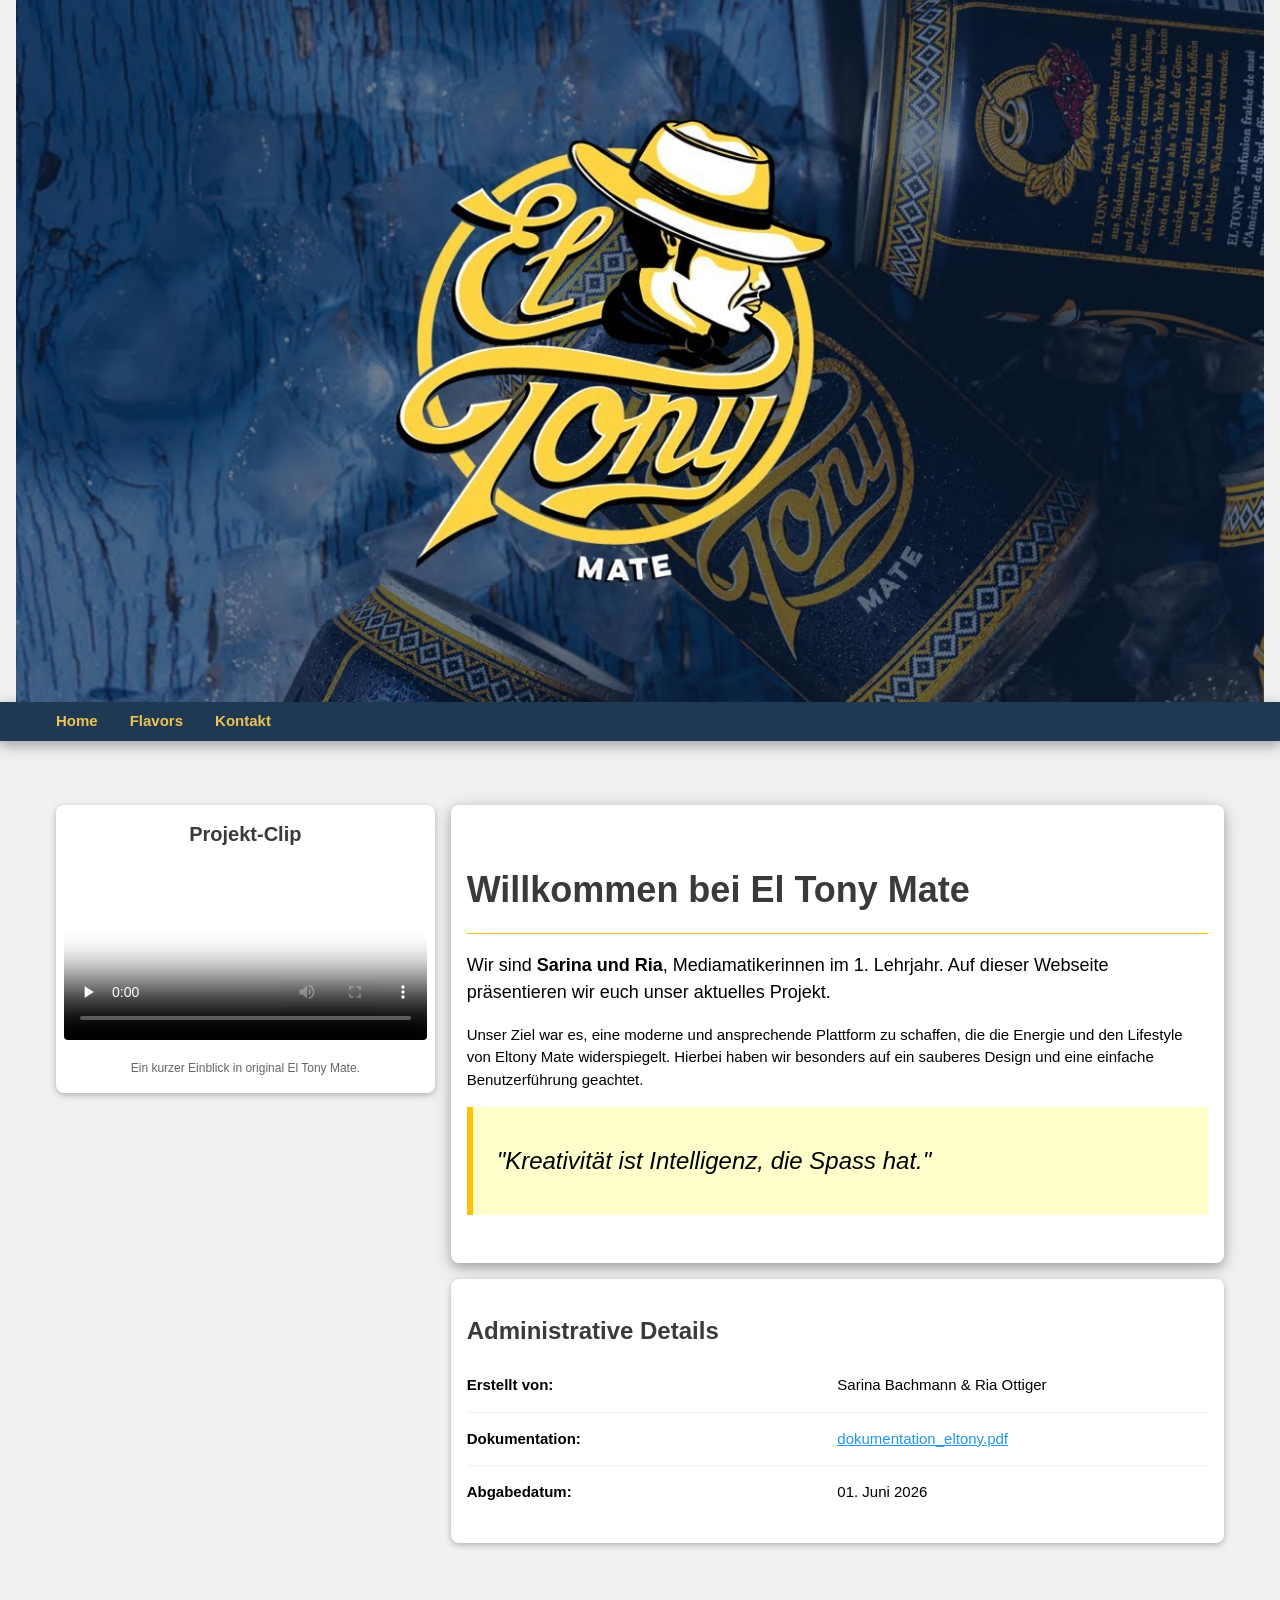
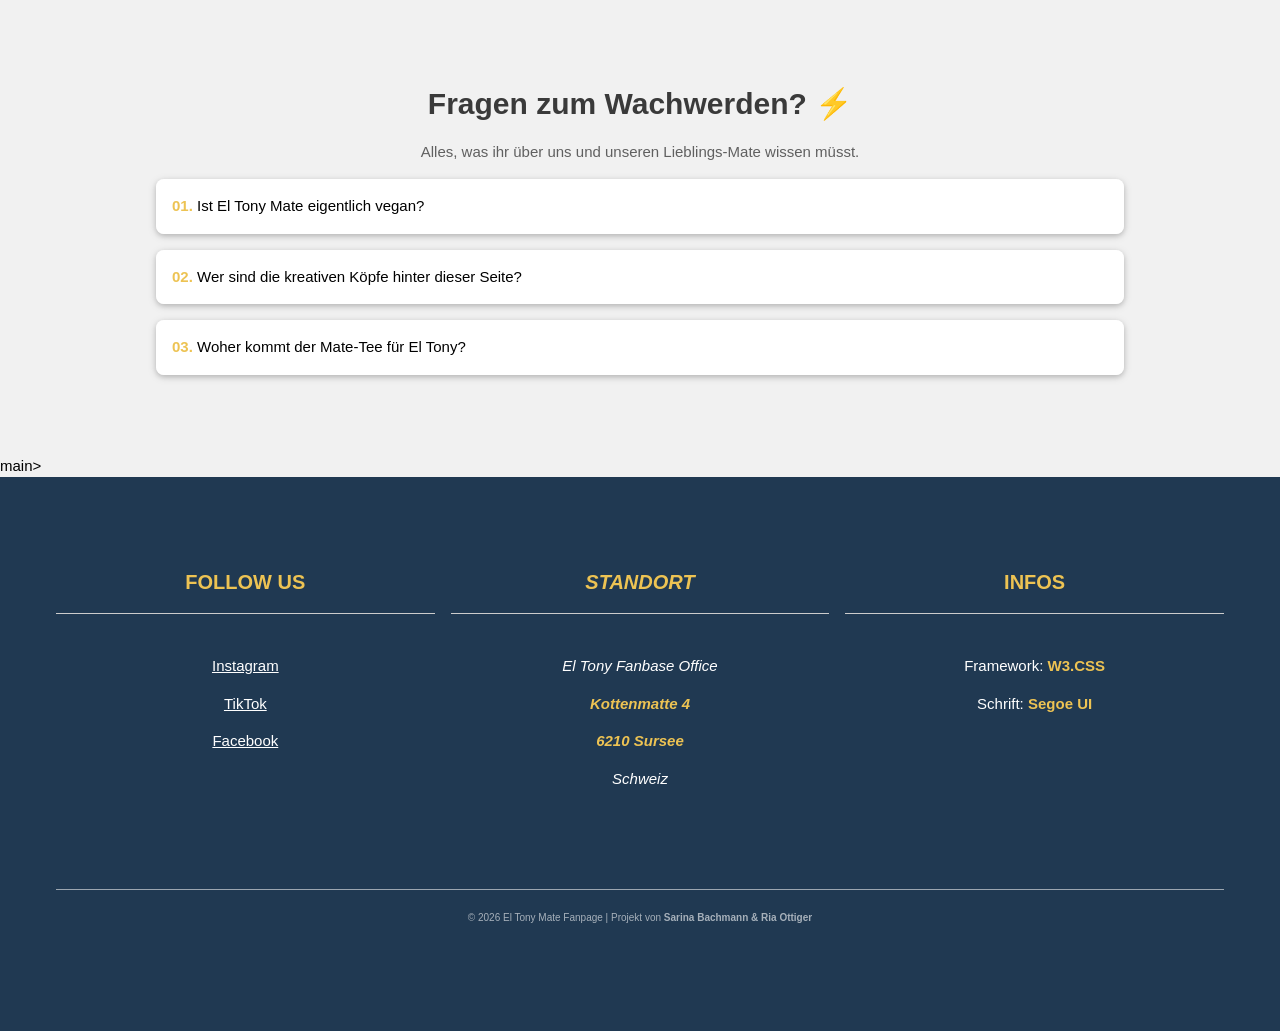
==== index.html @ aee2346a "div-Tags minimiert" ====
<!DOCTYPE html>
<html lang="de">

<head>
    <meta charset="UTF-8">
    <meta name="viewport" content="width=device-width, initial-scale=1.0">
    <!--W3C Framework-->
    <link rel="stylesheet" href="https://www.w3schools.com/w3css/4/w3.css">
    <!--Eigenes CSS-->
    <link rel="stylesheet" href="./css/style.css">
    <title>Home | El Tony Fanpage</title>
    <!--Favicon-->
    <link rel="icon" type="image/png" href="./img/favicon.png">
</head>

<body class="w3-light-grey">
    <header class="w3-container w3-padding-0">
        <img src="img/header_image.jpg" class="w3-image" alt="Header" style="width:100%">
    </header>
    <!--Navigation-->
    <nav class="w3-bar my-nav-color w3-card-4">
        <div class="w3-content" style="max-width:1200px">
            <a href="index.html" class="w3-bar-item w3-button w3-mobile my-nav-text">Home</a>
            <a href="html/flavors.html" class="w3-bar-item w3-button w3-mobile my-nav-text">Flavors</a>
            <a href="html/contact.html" class="w3-bar-item w3-button w3-mobile my-nav-text">Kontakt</a>
        </div>
    </nav>

    <main class="w3-content w3-padding-64" style="max-width:1200px">
        <!--Video-->
        <div class="w3-row-padding">

            <div class="w3-col l4 m12 w3-margin-bottom">
                <div class="w3-card w3-white w3-round-large w3-padding-small">
                    <h4 class="w3-center w3-text-dark-grey"><b>Projekt-Clip</b></h4>

                    <video width="100%" controls class="w3-round" preload="none" poster="img/video_vorschaubild.jpg">
                        <source src="./vid/el_tony.mp4" type="video/mp4">
                    </video>

                    <p class="w3-small w3-center w3-opacity">Ein kurzer Einblick in original El Tony Mate.</p>
                </div>
            </div>

            <!--Infobox Wollkommen-->
            <div class="w3-col l8 m12">

                <div class="w3-container w3-white w3-card-4 w3-round-large w3-margin-bottom w3-padding-32">
                    <h1 class="w3-text-dark-grey w3-border-bottom w3-border-amber w3-padding-16">
                        <b>Willkommen bei El Tony Mate</b>
                    </h1>

                    <p class="w3-large">
                        Wir sind <b>Sarina und Ria</b>, Mediamatikerinnen im 1. Lehrjahr.
                        Auf dieser Webseite präsentieren wir euch unser aktuelles Projekt.
                    </p>

                    <p>
                        Unser Ziel war es, eine moderne und ansprechende Plattform zu schaffen, die die Energie
                        und den Lifestyle von Eltony Mate widerspiegelt. Hierbei haben wir besonders auf
                        ein sauberes Design und eine einfache Benutzerführung geachtet.
                    </p>

                    <div class="w3-panel w3-leftbar w3-border-amber w3-pale-yellow w3-padding-large w3-margin-top">
                        <p class="w3-xlarge"><i>"Kreativität ist Intelligenz, die Spass hat."</i></p>
                    </div>
                </div>
                <!--Infobox Adinistratives-->
                <div class="w3-container w3-white w3-card w3-round-large w3-padding-24">
                    <h3 class="w3-text-dark-grey"><b>Administrative Details</b></h3>

                    <div class="w3-row w3-border-bottom w3-border-light-grey">
                        <div class="w3-col s6">
                            <p><b>Erstellt von:</b></p>
                        </div>
                        <div class="w3-col s6">
                            <p>Sarina Bachmann & Ria Ottiger</p>
                        </div>
                    </div>

                    <div class="w3-row w3-border-bottom w3-border-light-grey">
                        <div class="w3-col s6">
                            <p><b>Dokumentation:</b></p>
                        </div>
                        <div class="w3-col s6">
                            <p class="w3-text-blue" style="text-decoration: underline;">dokumentation_eltony.pdf</p>
                        </div>
                    </div>

                    <div class="w3-row">
                        <div class="w3-col s6">
                            <p><b>Abgabedatum:</b></p>
                        </div>
                        <div class="w3-col s6">
                            <p>01. Juni 2026</p>
                        </div>
                    </div>
                </div>
            </div>

        </div>
        </div>
    </main>
    <!--FAQ-Bereich (Accordion)-->
    <section class="w3-container w3-content w3-padding-64" style="max-width:1000px">

        <h2 class="w3-center w3-text-dark-grey"><b>Fragen zum Wachwerden? ⚡</b></h2>
        <p class="w3-center w3-opacity w3-margin-bottom">Alles, was ihr über uns und unseren Lieblings-Mate wissen
            müsst.</p>

        <div class="w3-card w3-round-large w3-margin-bottom">
            <button onclick="toggleAccordion('faq1')"
                class="w3-button w3-block w3-left-align w3-white w3-hover-light-grey w3-padding-16 w3-round-large">
                <b class="my-nav-text">01.</b> Ist El Tony Mate eigentlich vegan?
            </button>
            <div id="faq1" class="w3-hide w3-container w3-padding-24 w3-light-grey w3-animate-opacity">
                <p>Aber hallo! El Tony Mate ist zu 100% vegan. Keine tierischen Inhaltsstoffe, nur pure Energie aus
                    frisch aufgebrühtem Mate-Tee, Bio-Rohrzucker und einem Spritzer Zitrone.</p>
            </div>
        </div>

        <div class="w3-card w3-round-large w3-margin-bottom">
            <button onclick="toggleAccordion('faq2')"
                class="w3-button w3-block w3-left-align w3-white w3-hover-light-grey w3-padding-16 w3-round-large">
                <b class="my-nav-text">02.</b> Wer sind die kreativen Köpfe hinter dieser Seite?
            </button>
            <div id="faq2" class="w3-hide w3-container w3-padding-24 w3-light-grey w3-animate-opacity">
                <p>Das sind wir: <b>Sarina Bachmann und Ria Ottiger!</b> Wir befinden uns im 1. Lehrjahr als
                    Mediamatikerinnen. Diese Seite ist unser Herzensprojekt.</p>
            </div>
        </div>

        <div class="w3-card w3-round-large w3-margin-bottom">
            <button onclick="toggleAccordion('faq3')"
                class="w3-button w3-block w3-left-align w3-white w3-hover-light-grey w3-padding-16 w3-round-large">
                <b class="my-nav-text">03.</b> Woher kommt der Mate-Tee für El Tony?
            </button>
            <div id="faq3" class="w3-hide w3-container w3-padding-24 w3-light-grey w3-animate-opacity">
                <p>Die Mate-Blätter stammen aus nachhaltigem Anbau in Südamerika (Paraguay). Dort wird der Mate nach
                    traditioneller Art geerntet und in der Schweiz kalt aufgebrüht.</p>
            </div>
        </div>

    </section>

    <script>
        // Diese Funktion steuert das Auf- und Zuklappen der FAQ-Elemente
        function toggleAccordion(id) {
            // 1. Das Element anhand der übergebenen ID finden
            var x = document.getElementById(id);

            // 2. Prüfen, ob das Element die Klasse 'w3-show' bereits hat (ob es offen ist)
            if (x.className.indexOf("w3-show") == -1) {
                // 3. Wenn NICHT offen: Klasse hinzufügen, um es anzuzeigen
                x.className += " w3-show";
                // Visuelles Feedback: Den Button-Hintergrund auf Grau ändern
                x.previousElementSibling.className =
                    x.previousElementSibling.className.replace("w3-white", "w3-light-grey");
            } else {
                // 4. Wenn bereits offen: Klasse entfernen, um es zu verstecken
                x.className = x.className.replace(" w3-show", "");
                // Visuelles Feedback: Den Button-Hintergrund zurück auf Weiss setzen
                x.previousElementSibling.className =
                    x.previousElementSibling.className.replace("w3-light-grey", "w3-white");
            }
        }
    </script>


</body>
main>

<footer class="w3-container w3-padding-64 w3-center my-nav-color">
    <div class="w3-content" style="max-width:1200px">
        <div class="w3-row-padding">
            <section class="w3-third w3-container w3-margin-bottom">
                <h4 class="w3-padding-16 my-nav-text w3-border-bottom">FOLLOW US</h4>
                <nav class="w3-padding-16">
                    <p><a href="https://instagram.com/eltonymate" target="_blank" class="w3-text-white">Instagram</a>
                    </p>
                    <p><a href="https://tiktok.com/@eltonymate" target="_blank" class="w3-text-white">TikTok</a></p>
                    <p><a href="https://facebook.com/eltonymate" target="_blank" class="w3-text-white">Facebook</a></p>
                </nav>
            </section>

            <address class="w3-third w3-container w3-margin-bottom">
                <h4 class="w3-padding-16 my-nav-text w3-border-bottom">STANDORT</h4>
                <div class="w3-padding-16">
                    <p class="w3-text-white">El Tony Fanbase Office</p>
                    <p><b class="my-nav-text">Kottenmatte 4</b></p>
                    <p><b class="my-nav-text">6210 Sursee</b></p>
                    <p class="w3-text-white">Schweiz</p>
                </div>
            </address>

            <section class="w3-third w3-container">
                <h4 class="w3-padding-16 my-nav-text w3-border-bottom">INFOS</h4>
                <div class="w3-padding-16">
                    <p class="w3-text-white">Framework: <span class="my-nav-text">W3.CSS</span></p>
                    <p class="w3-text-white">Schrift: <span class="my-nav-text">Segoe UI</span></p>
                </div>
            </section>
        </div>

        <div class="w3-container w3-padding-32">
            <hr class="w3-opacity">
            <p class="w3-tiny w3-opacity w3-text-white">
                &copy; 2026 El Tony Mate Fanpage | Projekt von <b>Sarina Bachmann & Ria Ottiger</b>
            </p>
        </div>
    </div>
</footer>

</html>
---- css/style.css ----
/* Markenfarben */
.my-nav-color {
    background-color: #203952 !important;
}

.my-nav-text {
    color: #EDC353 !important;
    font-weight: bold;
}

/* Verhindert den Standard-Hover-Effekt */
.w3-bar-item.w3-button:hover {
    background-color: #2a4a6a !important; /* für den Hover Effekt */
    color: #EDC353 !important;
}

/* Standartschrift */
body {
    font-family: "Segoe UI", Arial, sans-serif;
}
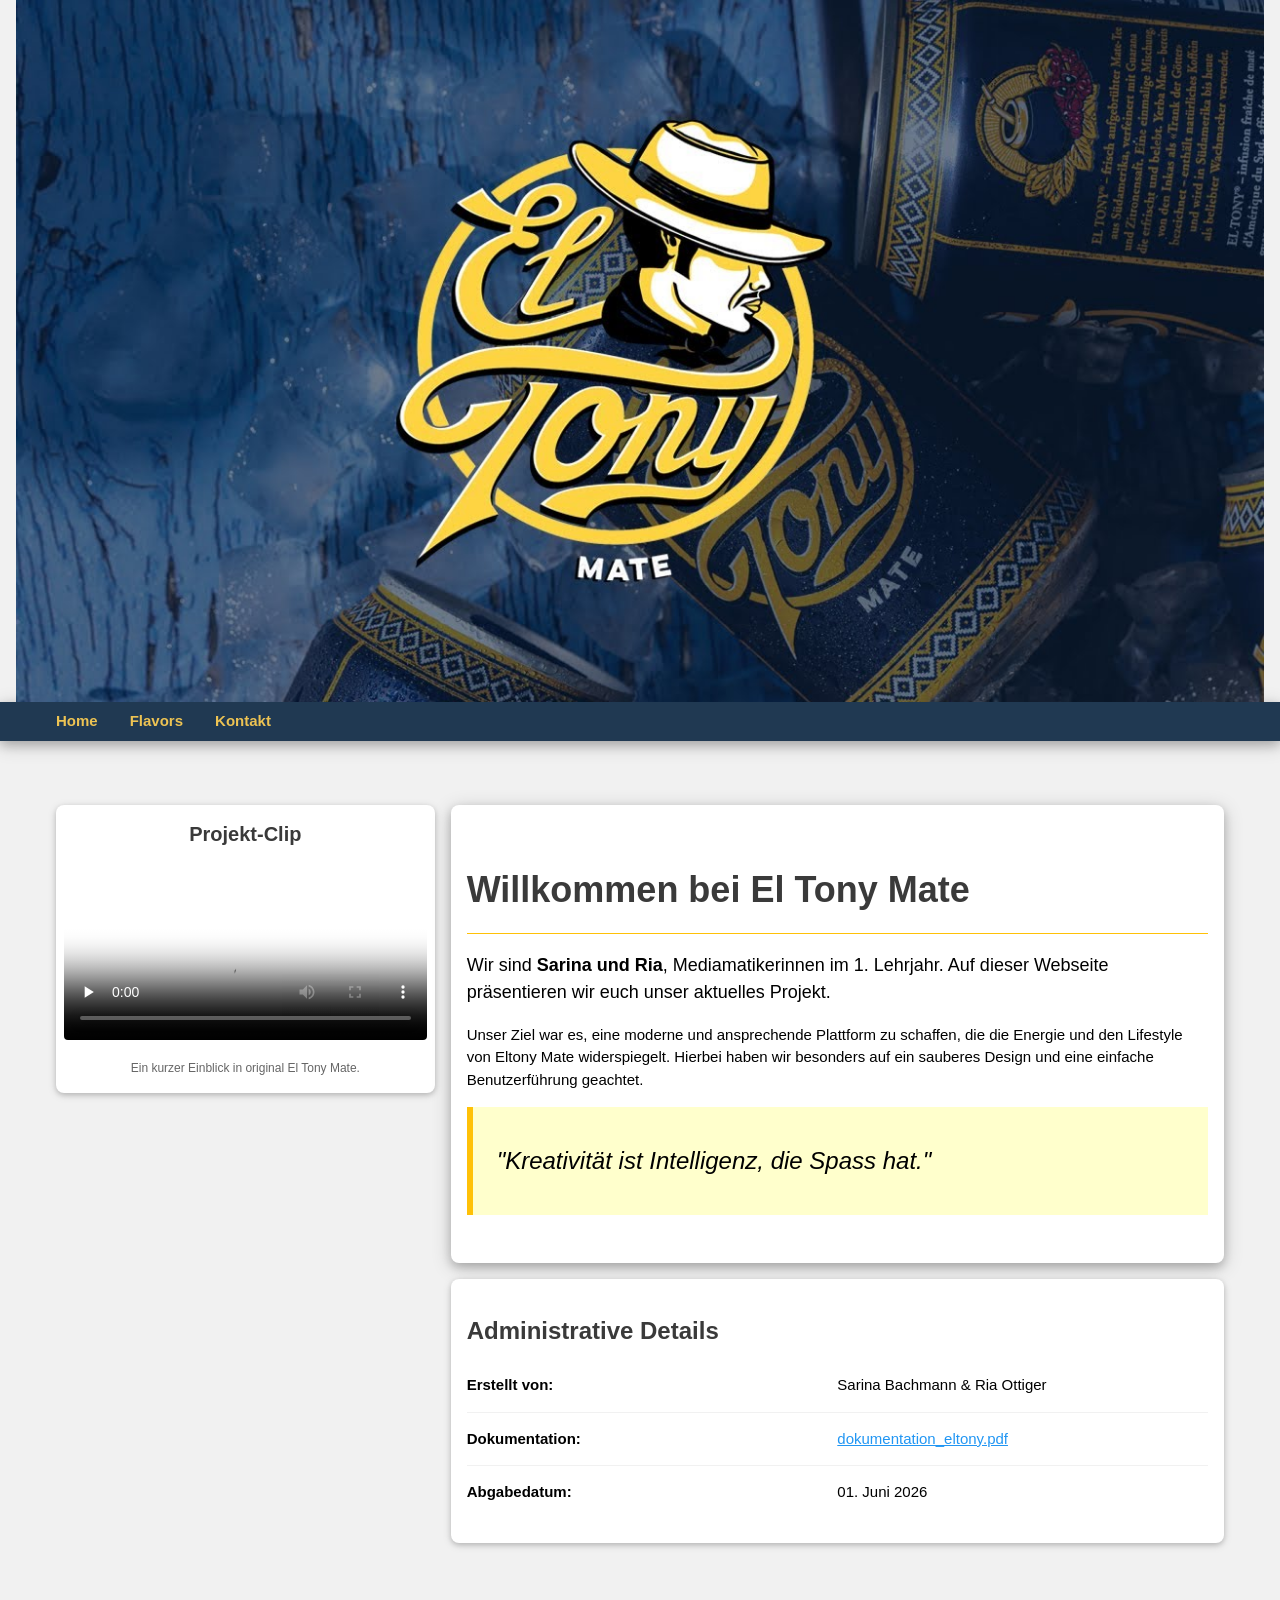
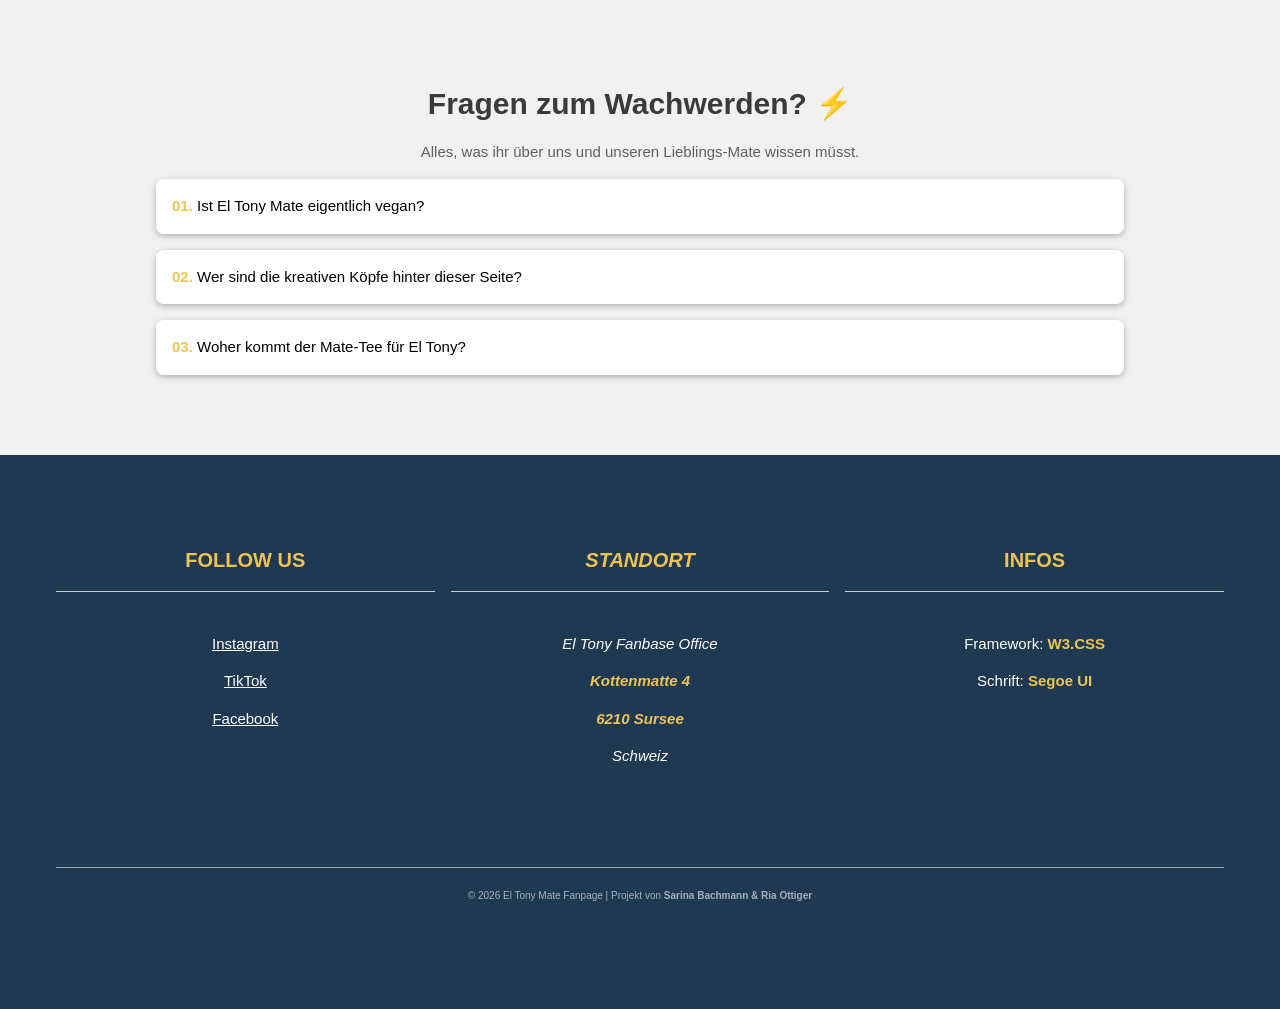
==== commit 284b3a36: "main raus genommen" ====
--- a/index.html
+++ b/index.html
@@ -165,11 +165,7 @@
             }
         }
     </script>
-
-
 </body>
-main>
-
 <footer class="w3-container w3-padding-64 w3-center my-nav-color">
     <div class="w3-content" style="max-width:1200px">
         <div class="w3-row-padding">
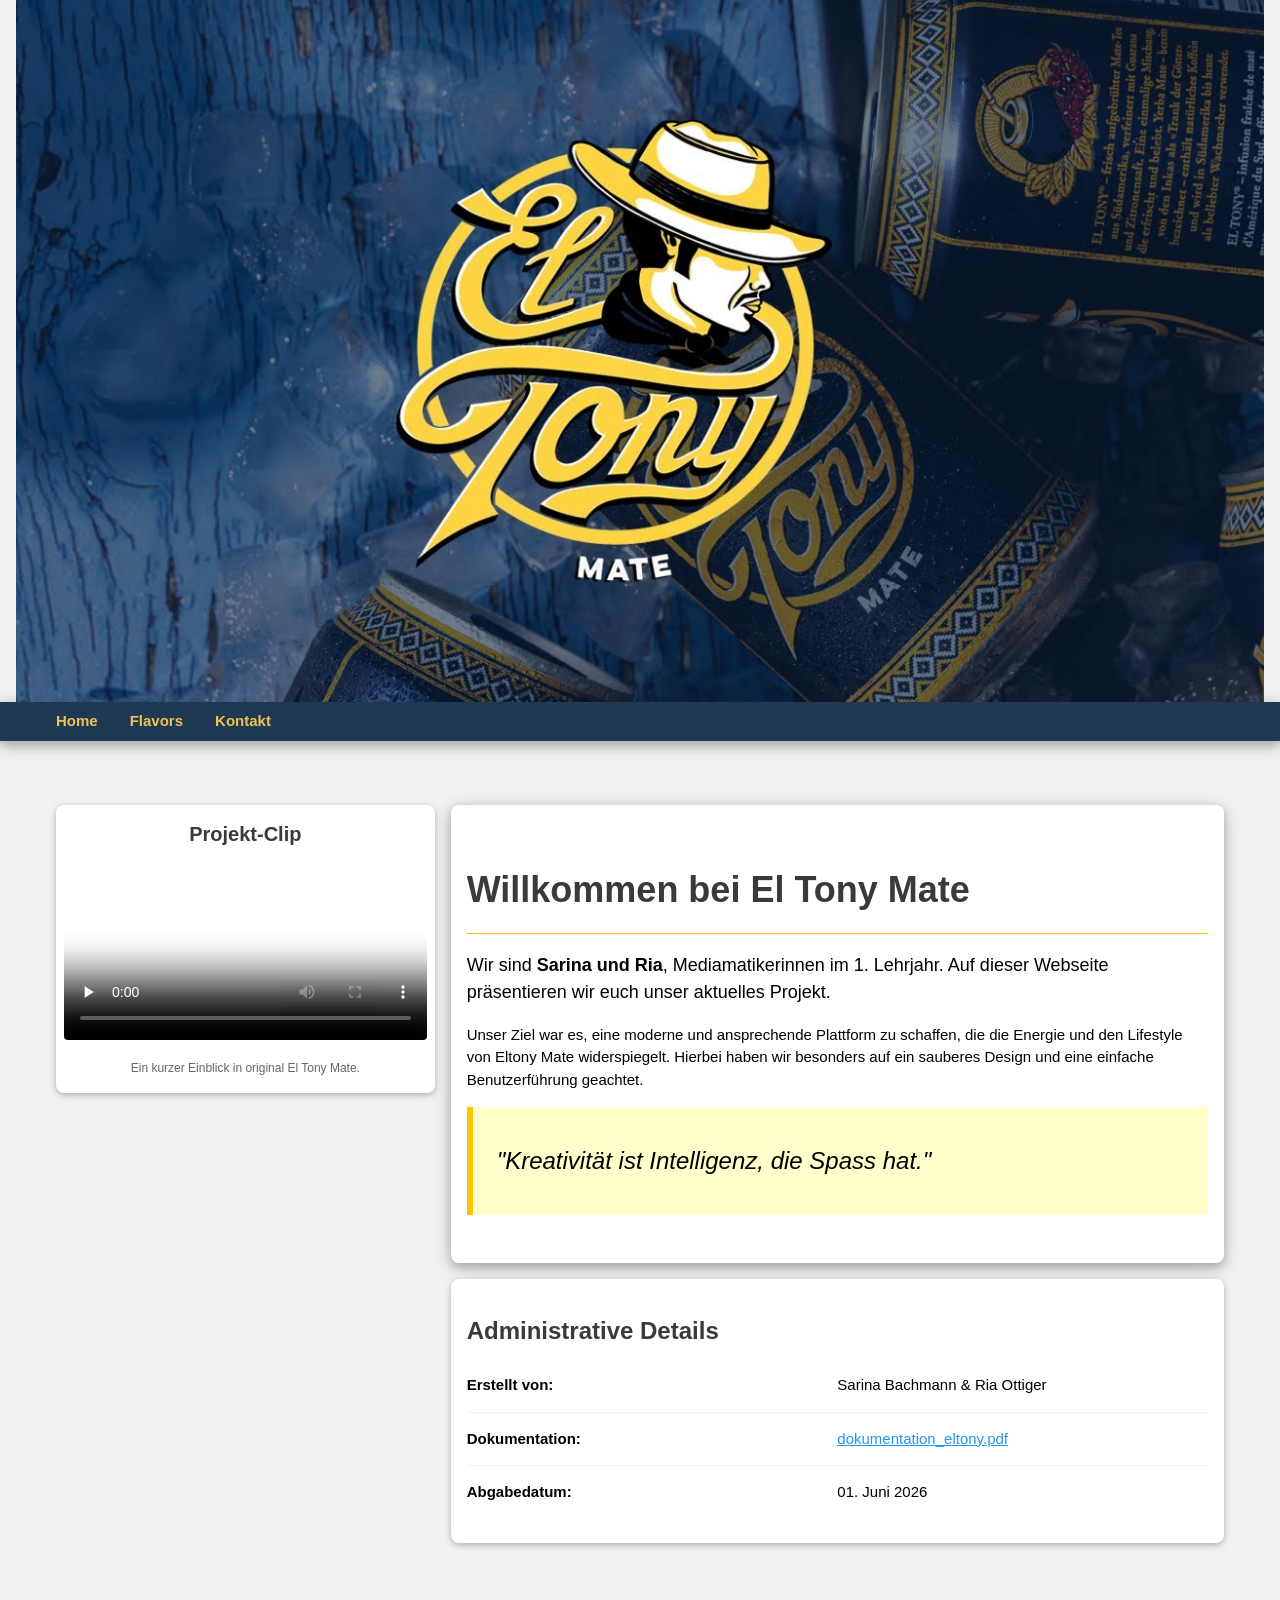
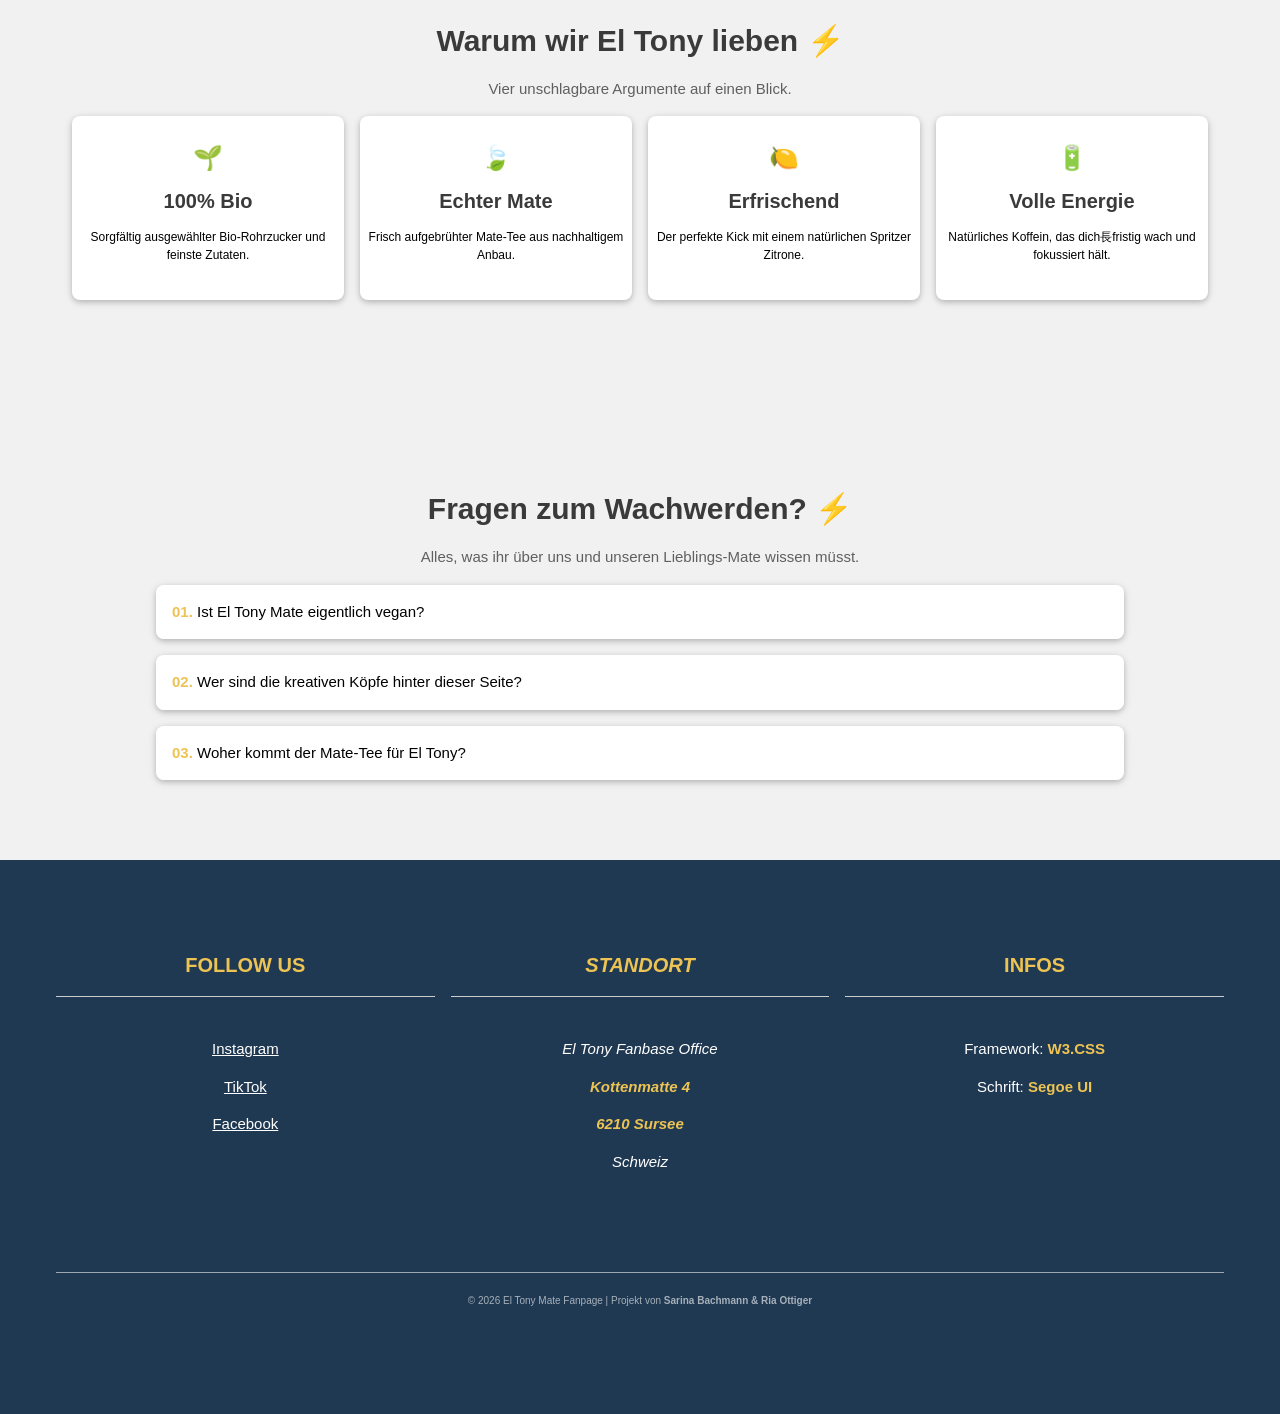
==== commit 30221f94: "layout hinzugefügt" ====
--- a/index.html
+++ b/index.html
@@ -4,12 +4,9 @@
 <head>
     <meta charset="UTF-8">
     <meta name="viewport" content="width=device-width, initial-scale=1.0">
-    <!--W3C Framework-->
     <link rel="stylesheet" href="https://www.w3schools.com/w3css/4/w3.css">
-    <!--Eigenes CSS-->
     <link rel="stylesheet" href="./css/style.css">
     <title>Home | El Tony Fanpage</title>
-    <!--Favicon-->
     <link rel="icon" type="image/png" href="./img/favicon.png">
 </head>
 
@@ -17,7 +14,7 @@
     <header class="w3-container w3-padding-0">
         <img src="img/header_image.jpg" class="w3-image" alt="Header" style="width:100%">
     </header>
-    <!--Navigation-->
+    
     <nav class="w3-bar my-nav-color w3-card-4">
         <div class="w3-content" style="max-width:1200px">
             <a href="index.html" class="w3-bar-item w3-button w3-mobile my-nav-text">Home</a>
@@ -27,7 +24,6 @@
     </nav>
 
     <main class="w3-content w3-padding-64" style="max-width:1200px">
-        <!--Video-->
         <div class="w3-row-padding">
 
             <div class="w3-col l4 m12 w3-margin-bottom">
@@ -42,7 +38,6 @@
                 </div>
             </div>
 
-            <!--Infobox Wollkommen-->
             <div class="w3-col l8 m12">
 
                 <div class="w3-container w3-white w3-card-4 w3-round-large w3-margin-bottom w3-padding-32">
@@ -65,7 +60,7 @@
                         <p class="w3-xlarge"><i>"Kreativität ist Intelligenz, die Spass hat."</i></p>
                     </div>
                 </div>
-                <!--Infobox Adinistratives-->
+                
                 <div class="w3-container w3-white w3-card w3-round-large w3-padding-24">
                     <h3 class="w3-text-dark-grey"><b>Administrative Details</b></h3>
 
@@ -97,16 +92,55 @@
                     </div>
                 </div>
             </div>
-
-        </div>
-        </div>
+        </div>
+
+        <hr class="w3-opacity w3-margin-top w3-margin-bottom">
+
+        <section class="w3-container w3-padding-32">
+            <h2 class="w3-center w3-text-dark-grey"><b>Warum wir El Tony lieben ⚡</b></h2>
+            <p class="w3-center w3-opacity w3-margin-bottom">Vier unschlagbare Argumente auf einen Blick.</p>
+            
+            <div class="w3-row-padding w3-margin-top">
+                <div class="w3-col l3 m6 s12 w3-margin-bottom">
+                    <div class="w3-card w3-white w3-round-large w3-padding-24 w3-center">
+                        <span class="w3-xlarge">🌱</span>
+                        <h4 class="w3-text-dark-grey"><b>100% Bio</b></h4>
+                        <p class="w3-small">Sorgfältig ausgewählter Bio-Rohrzucker und feinste Zutaten.</p>
+                    </div>
+                </div>
+
+                <div class="w3-col l3 m6 s12 w3-margin-bottom">
+                    <div class="w3-card w3-white w3-round-large w3-padding-24 w3-center">
+                        <span class="w3-xlarge">🍃</span>
+                        <h4 class="w3-text-dark-grey"><b>Echter Mate</b></h4>
+                        <p class="w3-small">Frisch aufgebrühter Mate-Tee aus nachhaltigem Anbau.</p>
+                    </div>
+                </div>
+
+                <div class="w3-col l3 m6 s12 w3-margin-bottom">
+                    <div class="w3-card w3-white w3-round-large w3-padding-24 w3-center">
+                        <span class="w3-xlarge">🍋</span>
+                        <h4 class="w3-text-dark-grey"><b>Erfrischend</b></h4>
+                        <p class="w3-small">Der perfekte Kick mit einem natürlichen Spritzer Zitrone.</p>
+                    </div>
+                </div>
+
+                <div class="w3-col l3 m6 s12 w3-margin-bottom">
+                    <div class="w3-card w3-white w3-round-large w3-padding-24 w3-center">
+                        <span class="w3-xlarge">🔋</span>
+                        <h4 class="w3-text-dark-grey"><b>Volle Energie</b></h4>
+                        <p class="w3-small">Natürliches Koffein, das dich長fristig wach und fokussiert hält.</p>
+                    </div>
+                </div>
+            </div>
+        </section>
+
     </main>
-    <!--FAQ-Bereich (Accordion)-->
+
     <section class="w3-container w3-content w3-padding-64" style="max-width:1000px">
 
         <h2 class="w3-center w3-text-dark-grey"><b>Fragen zum Wachwerden? ⚡</b></h2>
-        <p class="w3-center w3-opacity w3-margin-bottom">Alles, was ihr über uns und unseren Lieblings-Mate wissen
-            müsst.</p>
+        <p class="w3-center w3-opacity w3-margin-bottom">Alles, was ihr über uns und unseren Lieblings-Mate wissen müsst.</p>
 
         <div class="w3-card w3-round-large w3-margin-bottom">
             <button onclick="toggleAccordion('faq1')"
@@ -146,65 +180,58 @@
     <script>
         // Diese Funktion steuert das Auf- und Zuklappen der FAQ-Elemente
         function toggleAccordion(id) {
-            // 1. Das Element anhand der übergebenen ID finden
             var x = document.getElementById(id);
-
-            // 2. Prüfen, ob das Element die Klasse 'w3-show' bereits hat (ob es offen ist)
             if (x.className.indexOf("w3-show") == -1) {
-                // 3. Wenn NICHT offen: Klasse hinzufügen, um es anzuzeigen
                 x.className += " w3-show";
-                // Visuelles Feedback: Den Button-Hintergrund auf Grau ändern
                 x.previousElementSibling.className =
                     x.previousElementSibling.className.replace("w3-white", "w3-light-grey");
             } else {
-                // 4. Wenn bereits offen: Klasse entfernen, um es zu verstecken
                 x.className = x.className.replace(" w3-show", "");
-                // Visuelles Feedback: Den Button-Hintergrund zurück auf Weiss setzen
                 x.previousElementSibling.className =
                     x.previousElementSibling.className.replace("w3-light-grey", "w3-white");
             }
         }
     </script>
+
+    <footer class="w3-container w3-padding-64 w3-center my-nav-color">
+        <div class="w3-content" style="max-width:1200px">
+            <div class="w3-row-padding">
+                <section class="w3-third w3-container w3-margin-bottom">
+                    <h4 class="w3-padding-16 my-nav-text w3-border-bottom">FOLLOW US</h4>
+                    <nav class="w3-padding-16">
+                        <p><a href="https://instagram.com/eltonymate" target="_blank" class="w3-text-white">Instagram</a></p>
+                        <p><a href="https://tiktok.com/@eltonymate" target="_blank" class="w3-text-white">TikTok</a></p>
+                        <p><a href="https://facebook.com/eltonymate" target="_blank" class="w3-text-white">Facebook</a></p>
+                    </nav>
+                </section>
+
+                <address class="w3-third w3-container w3-margin-bottom">
+                    <h4 class="w3-padding-16 my-nav-text w3-border-bottom">STANDORT</h4>
+                    <div class="w3-padding-16">
+                        <p class="w3-text-white">El Tony Fanbase Office</p>
+                        <p><b class="my-nav-text">Kottenmatte 4</b></p>
+                        <p><b class="my-nav-text">6210 Sursee</b></p>
+                        <p class="w3-text-white">Schweiz</p>
+                    </div>
+                </address>
+
+                <section class="w3-third w3-container">
+                    <h4 class="w3-padding-16 my-nav-text w3-border-bottom">INFOS</h4>
+                    <div class="w3-padding-16">
+                        <p class="w3-text-white">Framework: <span class="my-nav-text">W3.CSS</span></p>
+                        <p class="w3-text-white">Schrift: <span class="my-nav-text">Segoe UI</span></p>
+                    </div>
+                </section>
+            </div>
+
+            <div class="w3-container w3-padding-32">
+                <hr class="w3-opacity">
+                <p class="w3-tiny w3-opacity w3-text-white">
+                    &copy; 2026 El Tony Mate Fanpage | Projekt von <b>Sarina Bachmann & Ria Ottiger</b>
+                </p>
+            </div>
+        </div>
+    </footer>
+
 </body>
-<footer class="w3-container w3-padding-64 w3-center my-nav-color">
-    <div class="w3-content" style="max-width:1200px">
-        <div class="w3-row-padding">
-            <section class="w3-third w3-container w3-margin-bottom">
-                <h4 class="w3-padding-16 my-nav-text w3-border-bottom">FOLLOW US</h4>
-                <nav class="w3-padding-16">
-                    <p><a href="https://instagram.com/eltonymate" target="_blank" class="w3-text-white">Instagram</a>
-                    </p>
-                    <p><a href="https://tiktok.com/@eltonymate" target="_blank" class="w3-text-white">TikTok</a></p>
-                    <p><a href="https://facebook.com/eltonymate" target="_blank" class="w3-text-white">Facebook</a></p>
-                </nav>
-            </section>
-
-            <address class="w3-third w3-container w3-margin-bottom">
-                <h4 class="w3-padding-16 my-nav-text w3-border-bottom">STANDORT</h4>
-                <div class="w3-padding-16">
-                    <p class="w3-text-white">El Tony Fanbase Office</p>
-                    <p><b class="my-nav-text">Kottenmatte 4</b></p>
-                    <p><b class="my-nav-text">6210 Sursee</b></p>
-                    <p class="w3-text-white">Schweiz</p>
-                </div>
-            </address>
-
-            <section class="w3-third w3-container">
-                <h4 class="w3-padding-16 my-nav-text w3-border-bottom">INFOS</h4>
-                <div class="w3-padding-16">
-                    <p class="w3-text-white">Framework: <span class="my-nav-text">W3.CSS</span></p>
-                    <p class="w3-text-white">Schrift: <span class="my-nav-text">Segoe UI</span></p>
-                </div>
-            </section>
-        </div>
-
-        <div class="w3-container w3-padding-32">
-            <hr class="w3-opacity">
-            <p class="w3-tiny w3-opacity w3-text-white">
-                &copy; 2026 El Tony Mate Fanpage | Projekt von <b>Sarina Bachmann & Ria Ottiger</b>
-            </p>
-        </div>
-    </div>
-</footer>
-
 </html>
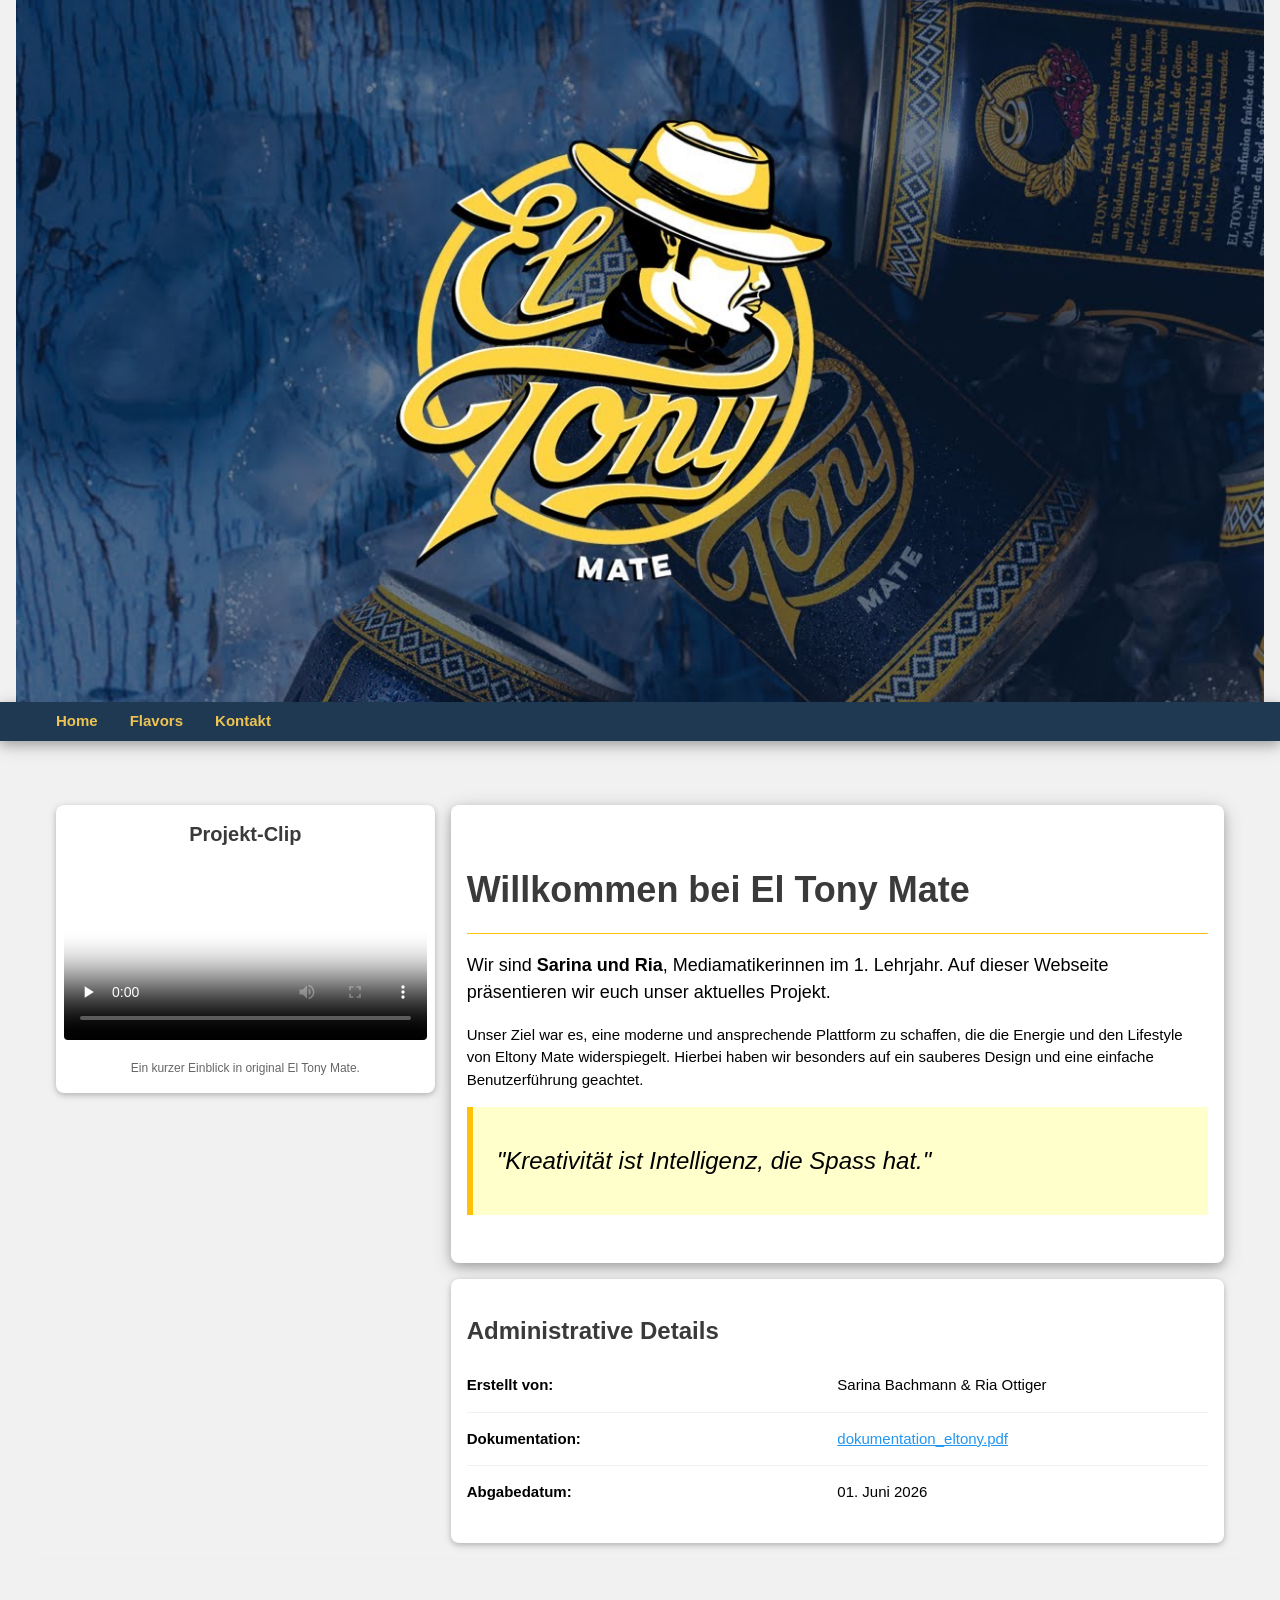
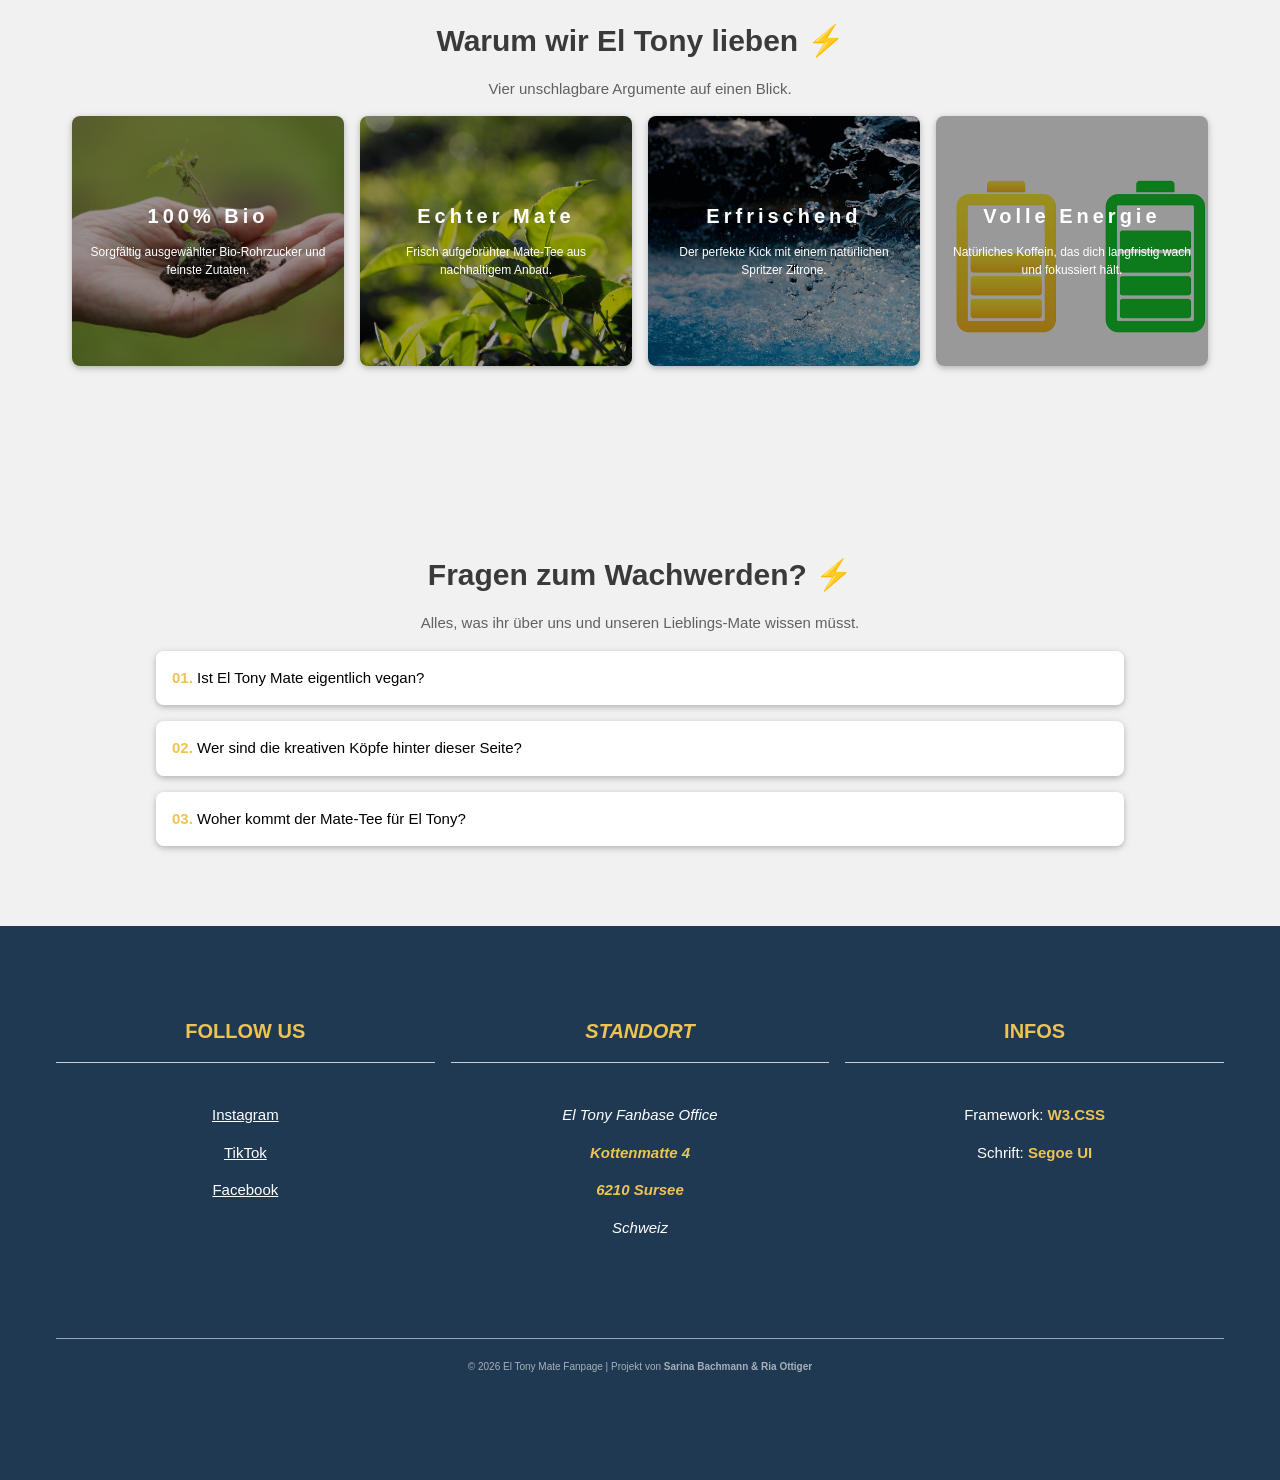
==== commit 09f43b2a: "bilder eingefügt" ====
--- a/index.html
+++ b/index.html
@@ -96,45 +96,52 @@
 
         <hr class="w3-opacity w3-margin-top w3-margin-bottom">
 
-        <section class="w3-container w3-padding-32">
+<section class="w3-container w3-padding-32">
             <h2 class="w3-center w3-text-dark-grey"><b>Warum wir El Tony lieben ⚡</b></h2>
             <p class="w3-center w3-opacity w3-margin-bottom">Vier unschlagbare Argumente auf einen Blick.</p>
             
             <div class="w3-row-padding w3-margin-top">
                 <div class="w3-col l3 m6 s12 w3-margin-bottom">
-                    <div class="w3-card w3-white w3-round-large w3-padding-24 w3-center">
-                        <span class="w3-xlarge">🌱</span>
-                        <h4 class="w3-text-dark-grey"><b>100% Bio</b></h4>
-                        <p class="w3-small">Sorgfältig ausgewählter Bio-Rohrzucker und feinste Zutaten.</p>
-                    </div>
-                </div>
-
-                <div class="w3-col l3 m6 s12 w3-margin-bottom">
-                    <div class="w3-card w3-white w3-round-large w3-padding-24 w3-center">
-                        <span class="w3-xlarge">🍃</span>
-                        <h4 class="w3-text-dark-grey"><b>Echter Mate</b></h4>
-                        <p class="w3-small">Frisch aufgebrühter Mate-Tee aus nachhaltigem Anbau.</p>
-                    </div>
-                </div>
-
-                <div class="w3-col l3 m6 s12 w3-margin-bottom">
-                    <div class="w3-card w3-white w3-round-large w3-padding-24 w3-center">
-                        <span class="w3-xlarge">🍋</span>
-                        <h4 class="w3-text-dark-grey"><b>Erfrischend</b></h4>
-                        <p class="w3-small">Der perfekte Kick mit einem natürlichen Spritzer Zitrone.</p>
-                    </div>
-                </div>
-
-                <div class="w3-col l3 m6 s12 w3-margin-bottom">
-                    <div class="w3-card w3-white w3-round-large w3-padding-24 w3-center">
-                        <span class="w3-xlarge">🔋</span>
-                        <h4 class="w3-text-dark-grey"><b>Volle Energie</b></h4>
-                        <p class="w3-small">Natürliches Koffein, das dich長fristig wach und fokussiert hält.</p>
+                    <div class="w3-card w3-round-large w3-display-container w3-text-white" style="height: 250px;">
+                        <img src="/img/100bio.jpg" alt="Bio Zutaten" class="w3-image w3-round-large" style="width:100%; height:100%; object-fit:cover; filter: brightness(0.6);">
+                        <div class="w3-display-middle w3-center w3-padding" style="width:100%">
+                            <h4 class="w3-wide"><b>100% Bio</b></h4>
+                            <p class="w3-small">Sorgfältig ausgewählter Bio-Rohrzucker und feinste Zutaten.</p>
+                        </div>
+                    </div>
+                </div>
+
+                <div class="w3-col l3 m6 s12 w3-margin-bottom">
+                    <div class="w3-card w3-round-large w3-display-container w3-text-white" style="height: 250px;">
+                        <img src="/img/mate.jpg" alt="Mate Blätter" class="w3-image w3-round-large" style="width:100%; height:100%; object-fit:cover; filter: brightness(0.6);">
+                        <div class="w3-display-middle w3-center w3-padding" style="width:100%">
+                            <h4 class="w3-wide"><b>Echter Mate</b></h4>
+                            <p class="w3-small">Frisch aufgebrühter Mate-Tee aus nachhaltigem Anbau.</p>
+                        </div>
+                    </div>
+                </div>
+
+                <div class="w3-col l3 m6 s12 w3-margin-bottom">
+                    <div class="w3-card w3-round-large w3-display-container w3-text-white" style="height: 250px;">
+                        <img src="/img/erfrischend.jpg" alt="Erfrischung Zitrone" class="w3-image w3-round-large" style="width:100%; height:100%; object-fit:cover; filter: brightness(0.6);">
+                        <div class="w3-display-middle w3-center w3-padding" style="width:100%">
+                            <h4 class="w3-wide"><b>Erfrischend</b></h4>
+                            <p class="w3-small">Der perfekte Kick mit einem natürlichen Spritzer Zitrone.</p>
+                        </div>
+                    </div>
+                </div>
+
+                <div class="w3-col l3 m6 s12 w3-margin-bottom">
+                    <div class="w3-card w3-round-large w3-display-container w3-text-white" style="height: 250px;">
+                        <img src="/img/energy.png" alt="Energie" class="w3-image w3-round-large" style="width:100%; height:100%; object-fit:cover; filter: brightness(0.6);">
+                        <div class="w3-display-middle w3-center w3-padding" style="width:100%">
+                            <h4 class="w3-wide"><b>Volle Energie</b></h4>
+                            <p class="w3-small">Natürliches Koffein, das dich langfristig wach und fokussiert hält.</p>
+                        </div>
                     </div>
                 </div>
             </div>
         </section>
-
     </main>
 
     <section class="w3-container w3-content w3-padding-64" style="max-width:1000px">
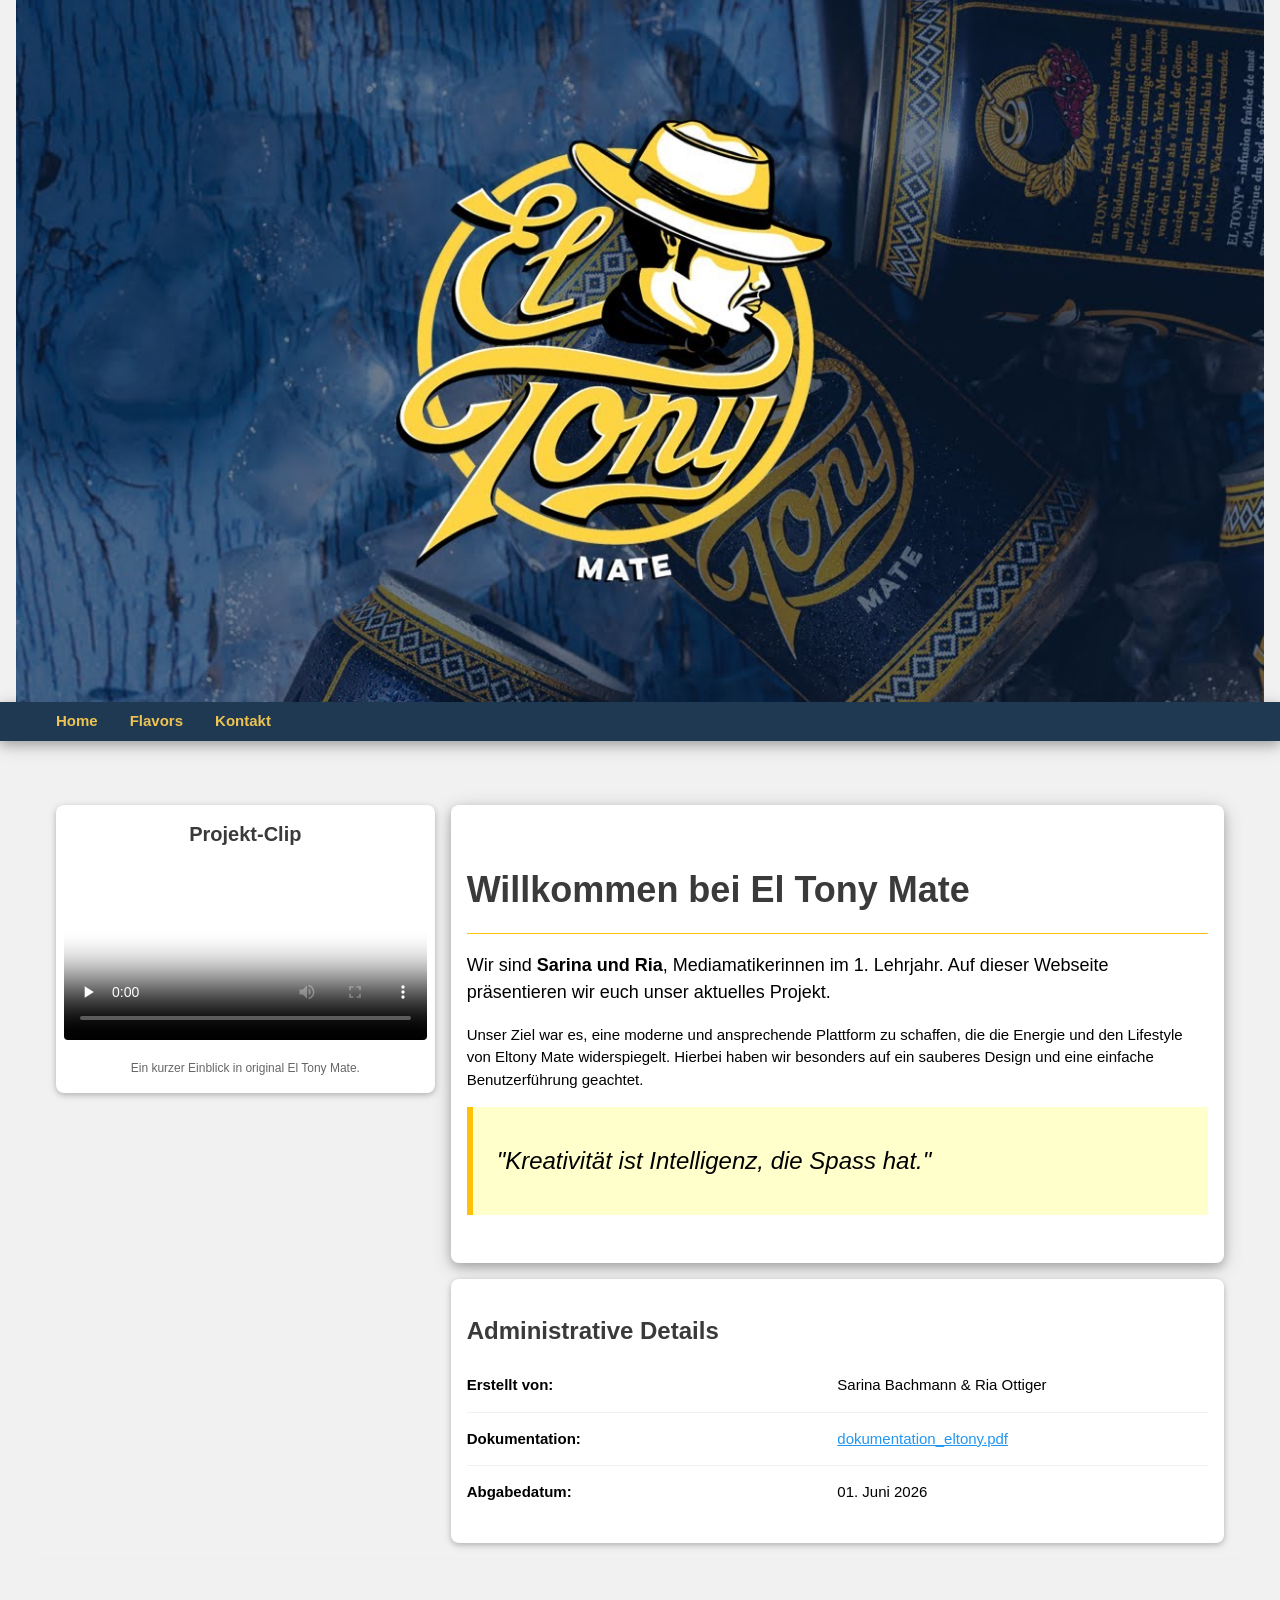
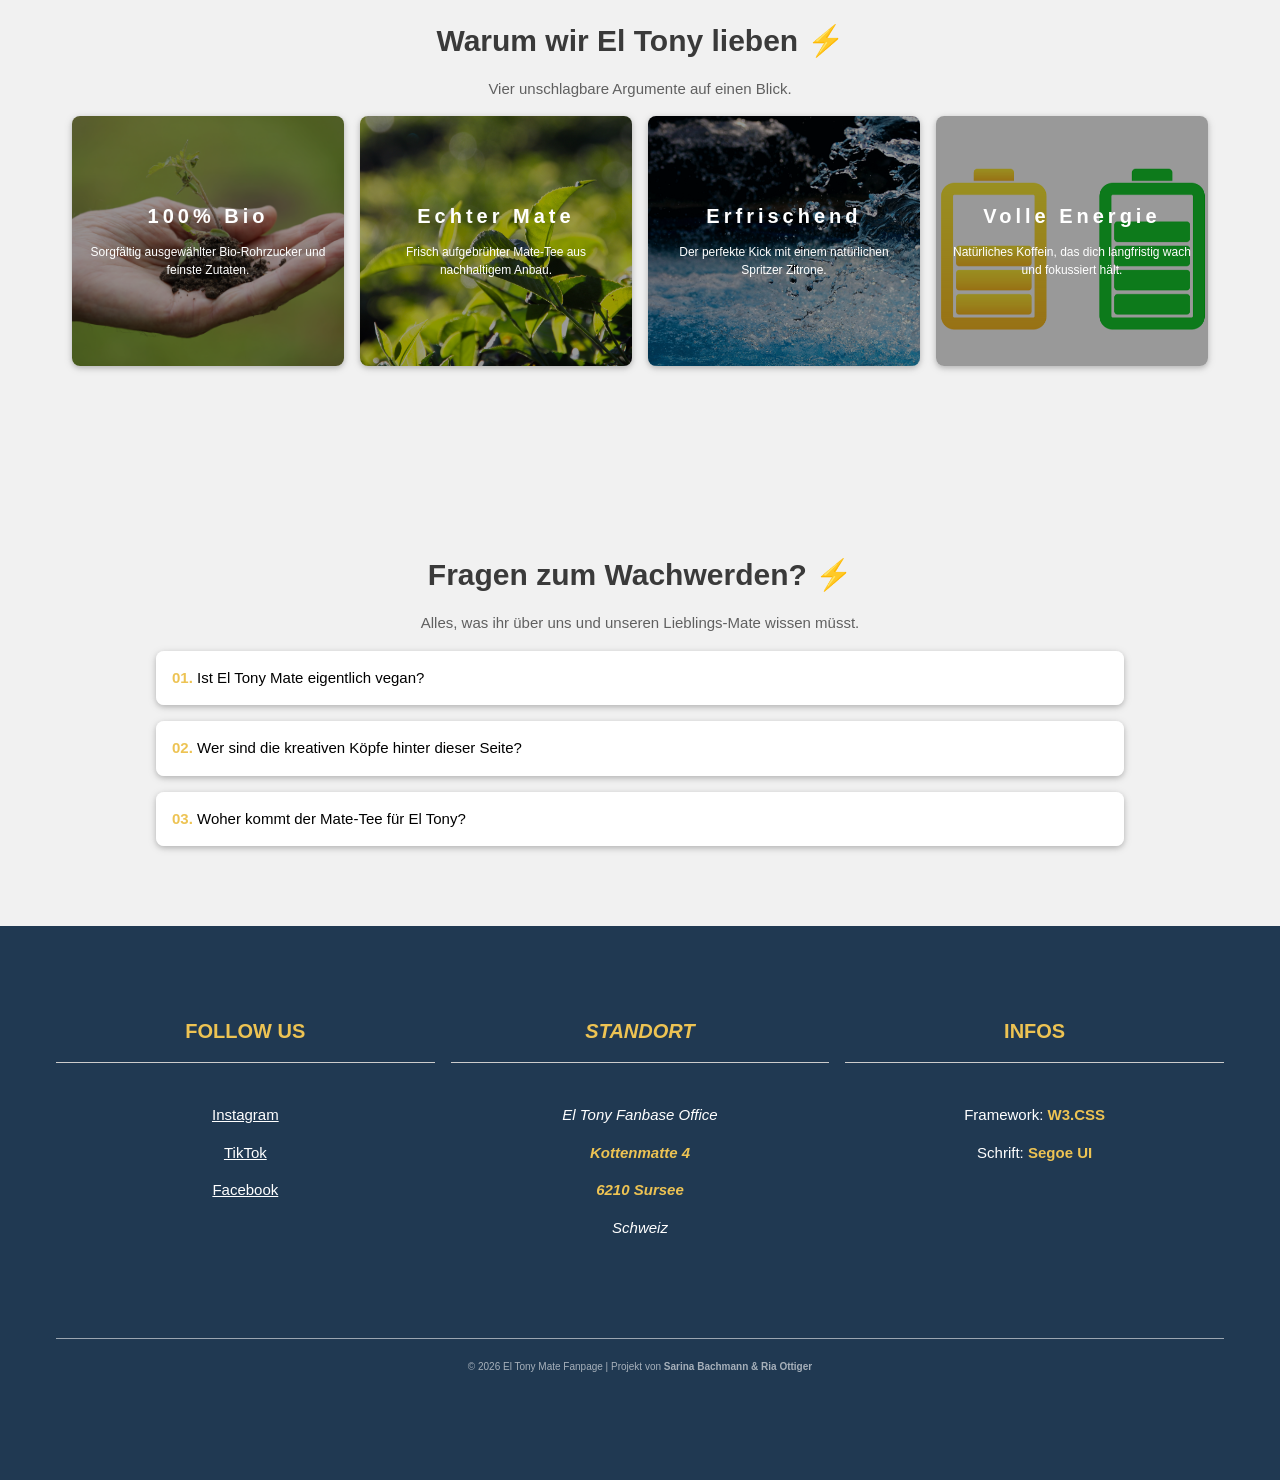
==== commit 1e1a40ad: "Kommentare bei index und flavors" ====
--- a/index.html
+++ b/index.html
@@ -4,9 +4,12 @@
 <head>
     <meta charset="UTF-8">
     <meta name="viewport" content="width=device-width, initial-scale=1.0">
+        <!--W3C Framework-->
     <link rel="stylesheet" href="https://www.w3schools.com/w3css/4/w3.css">
+     <!--Eigenes CSS-->
     <link rel="stylesheet" href="./css/style.css">
     <title>Home | El Tony Fanpage</title>
+    <!--Favicon-->
     <link rel="icon" type="image/png" href="./img/favicon.png">
 </head>
 
@@ -14,7 +17,7 @@
     <header class="w3-container w3-padding-0">
         <img src="img/header_image.jpg" class="w3-image" alt="Header" style="width:100%">
     </header>
-    
+    <!--NAVIGATION-->
     <nav class="w3-bar my-nav-color w3-card-4">
         <div class="w3-content" style="max-width:1200px">
             <a href="index.html" class="w3-bar-item w3-button w3-mobile my-nav-text">Home</a>
@@ -25,7 +28,7 @@
 
     <main class="w3-content w3-padding-64" style="max-width:1200px">
         <div class="w3-row-padding">
-
+<!-- Video-Bereich -->
             <div class="w3-col l4 m12 w3-margin-bottom">
                 <div class="w3-card w3-white w3-round-large w3-padding-small">
                     <h4 class="w3-center w3-text-dark-grey"><b>Projekt-Clip</b></h4>
@@ -37,7 +40,7 @@
                     <p class="w3-small w3-center w3-opacity">Ein kurzer Einblick in original El Tony Mate.</p>
                 </div>
             </div>
-
+<!-- Begrüssung & Informationen -->
             <div class="w3-col l8 m12">
 
                 <div class="w3-container w3-white w3-card-4 w3-round-large w3-margin-bottom w3-padding-32">
@@ -60,7 +63,7 @@
                         <p class="w3-xlarge"><i>"Kreativität ist Intelligenz, die Spass hat."</i></p>
                     </div>
                 </div>
-                
+                <!-- Administrative Details -->
                 <div class="w3-container w3-white w3-card w3-round-large w3-padding-24">
                     <h3 class="w3-text-dark-grey"><b>Administrative Details</b></h3>
 
@@ -95,7 +98,7 @@
         </div>
 
         <hr class="w3-opacity w3-margin-top w3-margin-bottom">
-
+<!--Vorteile von EL TONY-->
 <section class="w3-container w3-padding-32">
             <h2 class="w3-center w3-text-dark-grey"><b>Warum wir El Tony lieben ⚡</b></h2>
             <p class="w3-center w3-opacity w3-margin-bottom">Vier unschlagbare Argumente auf einen Blick.</p>
@@ -143,7 +146,7 @@
             </div>
         </section>
     </main>
-
+<!--FAQ Bereich-->
     <section class="w3-container w3-content w3-padding-64" style="max-width:1000px">
 
         <h2 class="w3-center w3-text-dark-grey"><b>Fragen zum Wachwerden? ⚡</b></h2>
@@ -183,7 +186,7 @@
         </div>
 
     </section>
-
+<!--JAVASCRIPT Bereich-->
     <script>
         // Diese Funktion steuert das Auf- und Zuklappen der FAQ-Elemente
         function toggleAccordion(id) {
@@ -199,7 +202,7 @@
             }
         }
     </script>
-
+<!--Footer-->
     <footer class="w3-container w3-padding-64 w3-center my-nav-color">
         <div class="w3-content" style="max-width:1200px">
             <div class="w3-row-padding">
--- a/css/style.css
+++ b/css/style.css
@@ -17,4 +17,12 @@
 /* Standartschrift */
 body {
     font-family: "Segoe UI", Arial, sans-serif;
+}
+
+/* Ergänzung für die W3.CSS Parallax-Klasse */
+.w3-parallax {
+    background-attachment: fixed;
+    background-position: center;
+    background-repeat: no-repeat;
+    background-size: cover;
 }
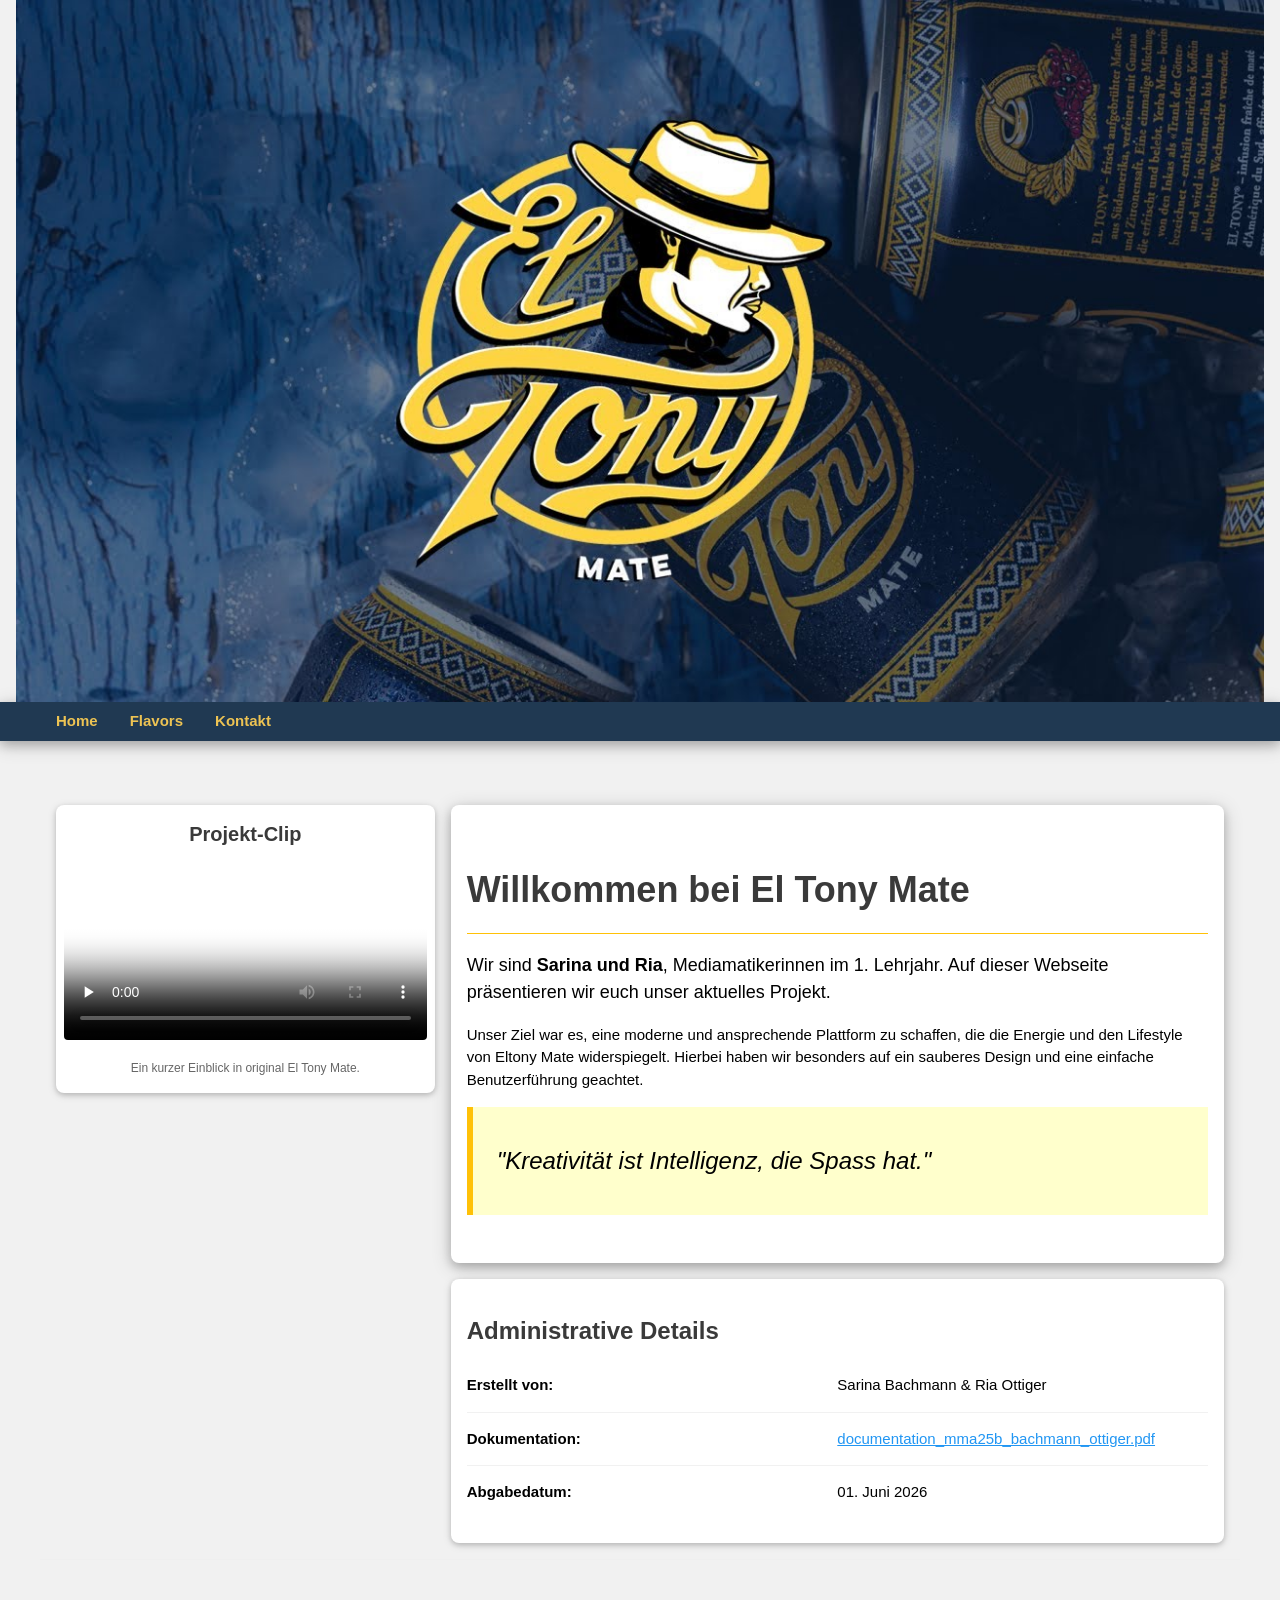
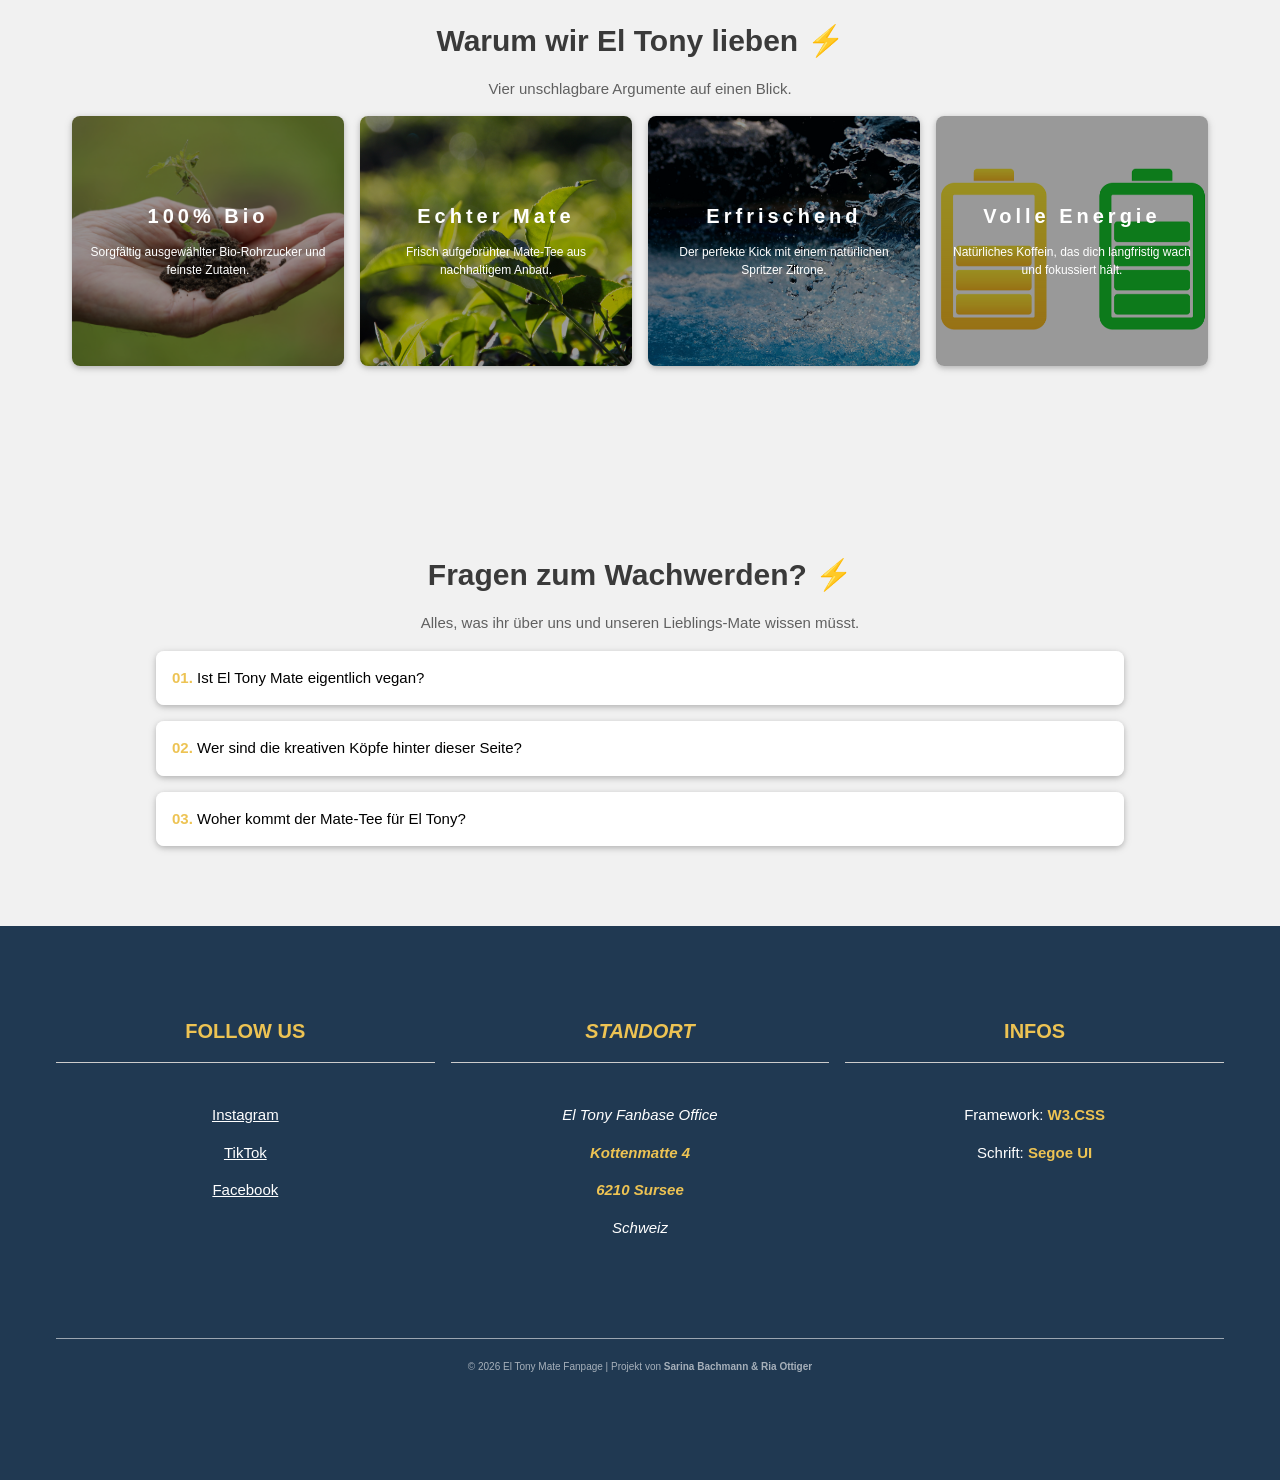
==== commit 977db717: "pdf verlinkt, zeilen und ordnerstruktur auf doku angepasst" ====
--- a/index.html
+++ b/index.html
@@ -4,9 +4,9 @@
 <head>
     <meta charset="UTF-8">
     <meta name="viewport" content="width=device-width, initial-scale=1.0">
-        <!--W3C Framework-->
+    <!--W3C Framework-->
     <link rel="stylesheet" href="https://www.w3schools.com/w3css/4/w3.css">
-     <!--Eigenes CSS-->
+    <!--Eigenes CSS-->
     <link rel="stylesheet" href="./css/style.css">
     <title>Home | El Tony Fanpage</title>
     <!--Favicon-->
@@ -28,7 +28,7 @@
 
     <main class="w3-content w3-padding-64" style="max-width:1200px">
         <div class="w3-row-padding">
-<!-- Video-Bereich -->
+            <!-- Video-Bereich -->
             <div class="w3-col l4 m12 w3-margin-bottom">
                 <div class="w3-card w3-white w3-round-large w3-padding-small">
                     <h4 class="w3-center w3-text-dark-grey"><b>Projekt-Clip</b></h4>
@@ -40,7 +40,7 @@
                     <p class="w3-small w3-center w3-opacity">Ein kurzer Einblick in original El Tony Mate.</p>
                 </div>
             </div>
-<!-- Begrüssung & Informationen -->
+            <!-- Begrüssung & Informationen -->
             <div class="w3-col l8 m12">
 
                 <div class="w3-container w3-white w3-card-4 w3-round-large w3-margin-bottom w3-padding-32">
@@ -81,7 +81,8 @@
                             <p><b>Dokumentation:</b></p>
                         </div>
                         <div class="w3-col s6">
-                            <p class="w3-text-blue" style="text-decoration: underline;">dokumentation_eltony.pdf</p>
+                            <p><a href="./docu/documentation_mma25b_bachmann_ottiger.pdf" target="_blank" class="w3-text-blue"
+                                    style="text-decoration: underline;">documentation_mma25b_bachmann_ottiger.pdf</a></p>
                         </div>
                     </div>
 
@@ -98,15 +99,16 @@
         </div>
 
         <hr class="w3-opacity w3-margin-top w3-margin-bottom">
-<!--Vorteile von EL TONY-->
-<section class="w3-container w3-padding-32">
+        <!--Vorteile von EL TONY-->
+        <section class="w3-container w3-padding-32">
             <h2 class="w3-center w3-text-dark-grey"><b>Warum wir El Tony lieben ⚡</b></h2>
             <p class="w3-center w3-opacity w3-margin-bottom">Vier unschlagbare Argumente auf einen Blick.</p>
-            
+
             <div class="w3-row-padding w3-margin-top">
                 <div class="w3-col l3 m6 s12 w3-margin-bottom">
                     <div class="w3-card w3-round-large w3-display-container w3-text-white" style="height: 250px;">
-                        <img src="/img/100bio.jpg" alt="Bio Zutaten" class="w3-image w3-round-large" style="width:100%; height:100%; object-fit:cover; filter: brightness(0.6);">
+                        <img src="/img/100bio.jpg" alt="Bio Zutaten" class="w3-image w3-round-large"
+                            style="width:100%; height:100%; object-fit:cover; filter: brightness(0.6);">
                         <div class="w3-display-middle w3-center w3-padding" style="width:100%">
                             <h4 class="w3-wide"><b>100% Bio</b></h4>
                             <p class="w3-small">Sorgfältig ausgewählter Bio-Rohrzucker und feinste Zutaten.</p>
@@ -116,7 +118,8 @@
 
                 <div class="w3-col l3 m6 s12 w3-margin-bottom">
                     <div class="w3-card w3-round-large w3-display-container w3-text-white" style="height: 250px;">
-                        <img src="/img/mate.jpg" alt="Mate Blätter" class="w3-image w3-round-large" style="width:100%; height:100%; object-fit:cover; filter: brightness(0.6);">
+                        <img src="/img/mate.jpg" alt="Mate Blätter" class="w3-image w3-round-large"
+                            style="width:100%; height:100%; object-fit:cover; filter: brightness(0.6);">
                         <div class="w3-display-middle w3-center w3-padding" style="width:100%">
                             <h4 class="w3-wide"><b>Echter Mate</b></h4>
                             <p class="w3-small">Frisch aufgebrühter Mate-Tee aus nachhaltigem Anbau.</p>
@@ -126,7 +129,8 @@
 
                 <div class="w3-col l3 m6 s12 w3-margin-bottom">
                     <div class="w3-card w3-round-large w3-display-container w3-text-white" style="height: 250px;">
-                        <img src="/img/erfrischend.jpg" alt="Erfrischung Zitrone" class="w3-image w3-round-large" style="width:100%; height:100%; object-fit:cover; filter: brightness(0.6);">
+                        <img src="/img/erfrischend.jpg" alt="Erfrischung Zitrone" class="w3-image w3-round-large"
+                            style="width:100%; height:100%; object-fit:cover; filter: brightness(0.6);">
                         <div class="w3-display-middle w3-center w3-padding" style="width:100%">
                             <h4 class="w3-wide"><b>Erfrischend</b></h4>
                             <p class="w3-small">Der perfekte Kick mit einem natürlichen Spritzer Zitrone.</p>
@@ -136,7 +140,8 @@
 
                 <div class="w3-col l3 m6 s12 w3-margin-bottom">
                     <div class="w3-card w3-round-large w3-display-container w3-text-white" style="height: 250px;">
-                        <img src="/img/energy.png" alt="Energie" class="w3-image w3-round-large" style="width:100%; height:100%; object-fit:cover; filter: brightness(0.6);">
+                        <img src="/img/energy.png" alt="Energie" class="w3-image w3-round-large"
+                            style="width:100%; height:100%; object-fit:cover; filter: brightness(0.6);">
                         <div class="w3-display-middle w3-center w3-padding" style="width:100%">
                             <h4 class="w3-wide"><b>Volle Energie</b></h4>
                             <p class="w3-small">Natürliches Koffein, das dich langfristig wach und fokussiert hält.</p>
@@ -146,11 +151,12 @@
             </div>
         </section>
     </main>
-<!--FAQ Bereich-->
+    <!--FAQ Bereich-->
     <section class="w3-container w3-content w3-padding-64" style="max-width:1000px">
 
         <h2 class="w3-center w3-text-dark-grey"><b>Fragen zum Wachwerden? ⚡</b></h2>
-        <p class="w3-center w3-opacity w3-margin-bottom">Alles, was ihr über uns und unseren Lieblings-Mate wissen müsst.</p>
+        <p class="w3-center w3-opacity w3-margin-bottom">Alles, was ihr über uns und unseren Lieblings-Mate wissen
+            müsst.</p>
 
         <div class="w3-card w3-round-large w3-margin-bottom">
             <button onclick="toggleAccordion('faq1')"
@@ -186,7 +192,7 @@
         </div>
 
     </section>
-<!--JAVASCRIPT Bereich-->
+    <!--JAVASCRIPT Bereich-->
     <script>
         // Diese Funktion steuert das Auf- und Zuklappen der FAQ-Elemente
         function toggleAccordion(id) {
@@ -202,16 +208,18 @@
             }
         }
     </script>
-<!--Footer-->
+    <!--Footer-->
     <footer class="w3-container w3-padding-64 w3-center my-nav-color">
         <div class="w3-content" style="max-width:1200px">
             <div class="w3-row-padding">
                 <section class="w3-third w3-container w3-margin-bottom">
                     <h4 class="w3-padding-16 my-nav-text w3-border-bottom">FOLLOW US</h4>
                     <nav class="w3-padding-16">
-                        <p><a href="https://instagram.com/eltonymate" target="_blank" class="w3-text-white">Instagram</a></p>
+                        <p><a href="https://instagram.com/eltonymate" target="_blank"
+                                class="w3-text-white">Instagram</a></p>
                         <p><a href="https://tiktok.com/@eltonymate" target="_blank" class="w3-text-white">TikTok</a></p>
-                        <p><a href="https://facebook.com/eltonymate" target="_blank" class="w3-text-white">Facebook</a></p>
+                        <p><a href="https://facebook.com/eltonymate" target="_blank" class="w3-text-white">Facebook</a>
+                        </p>
                     </nav>
                 </section>
 
@@ -244,4 +252,5 @@
     </footer>
 
 </body>
+
 </html>
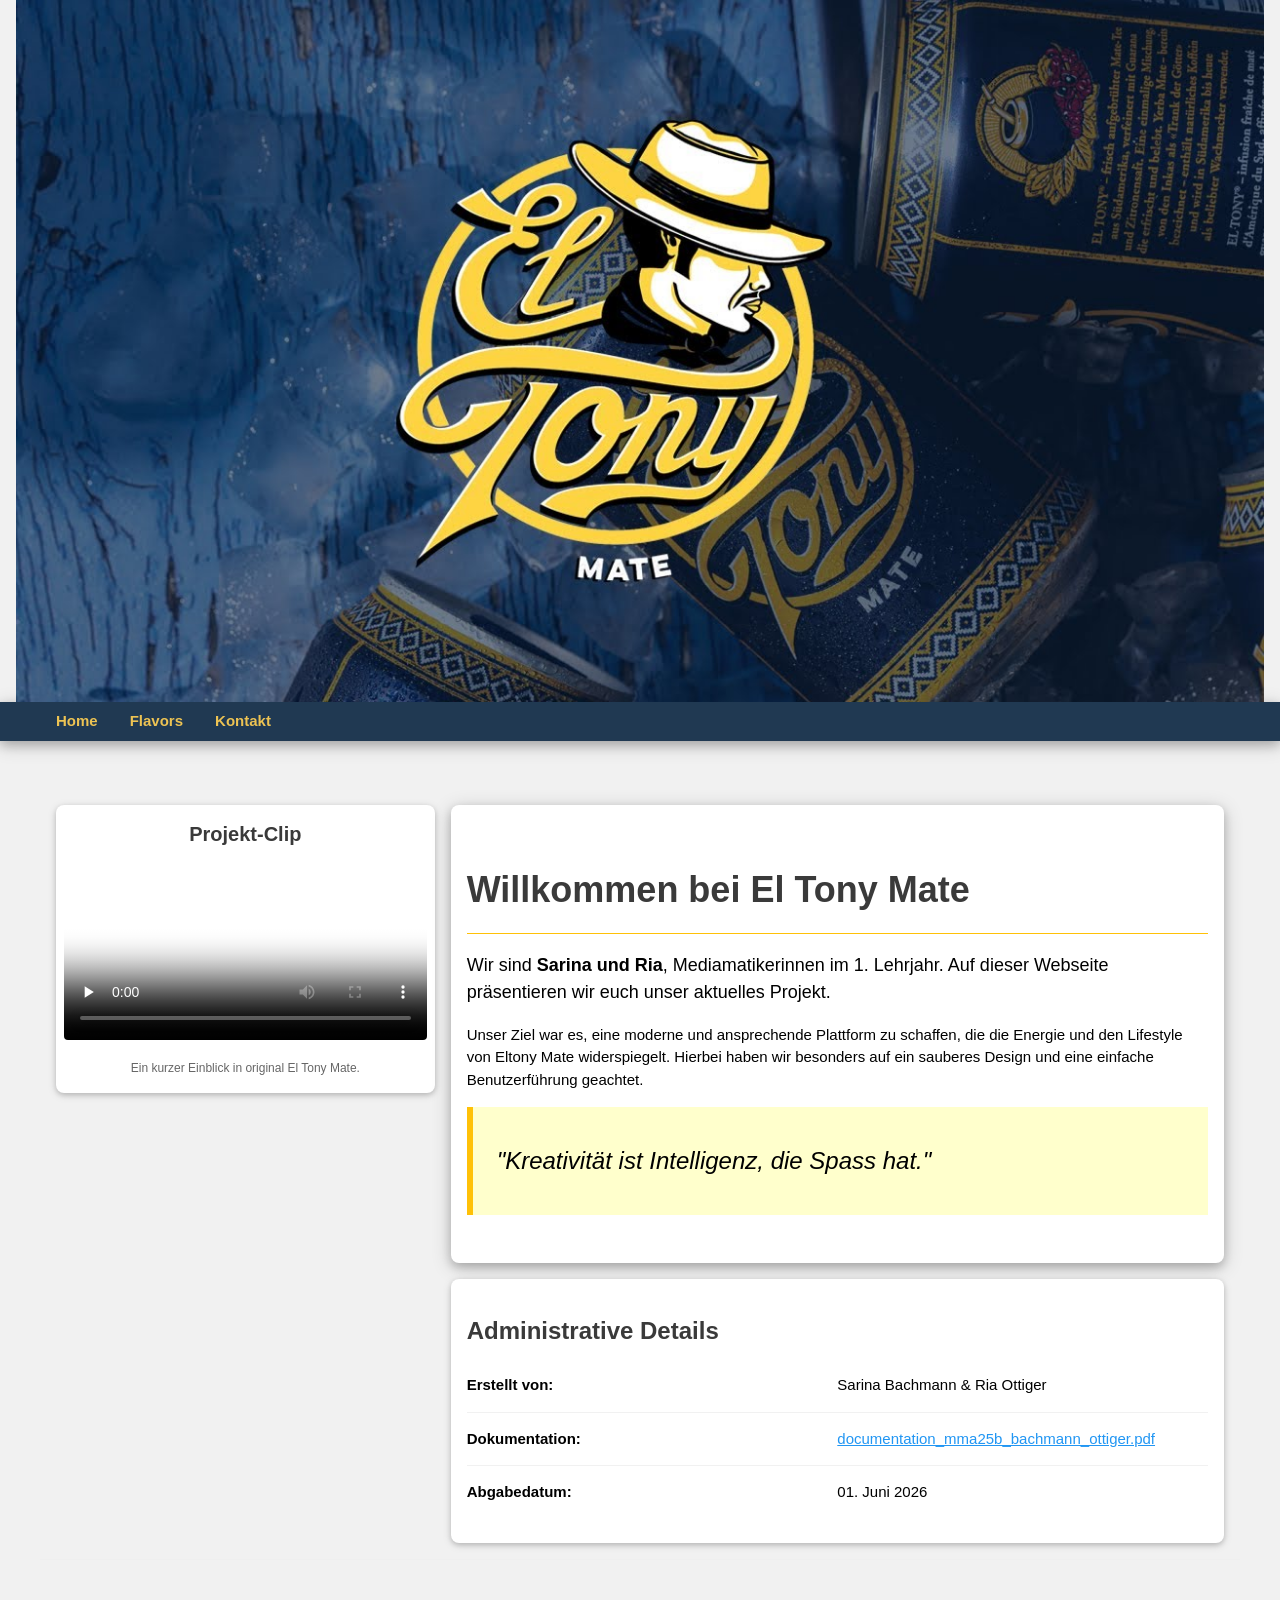
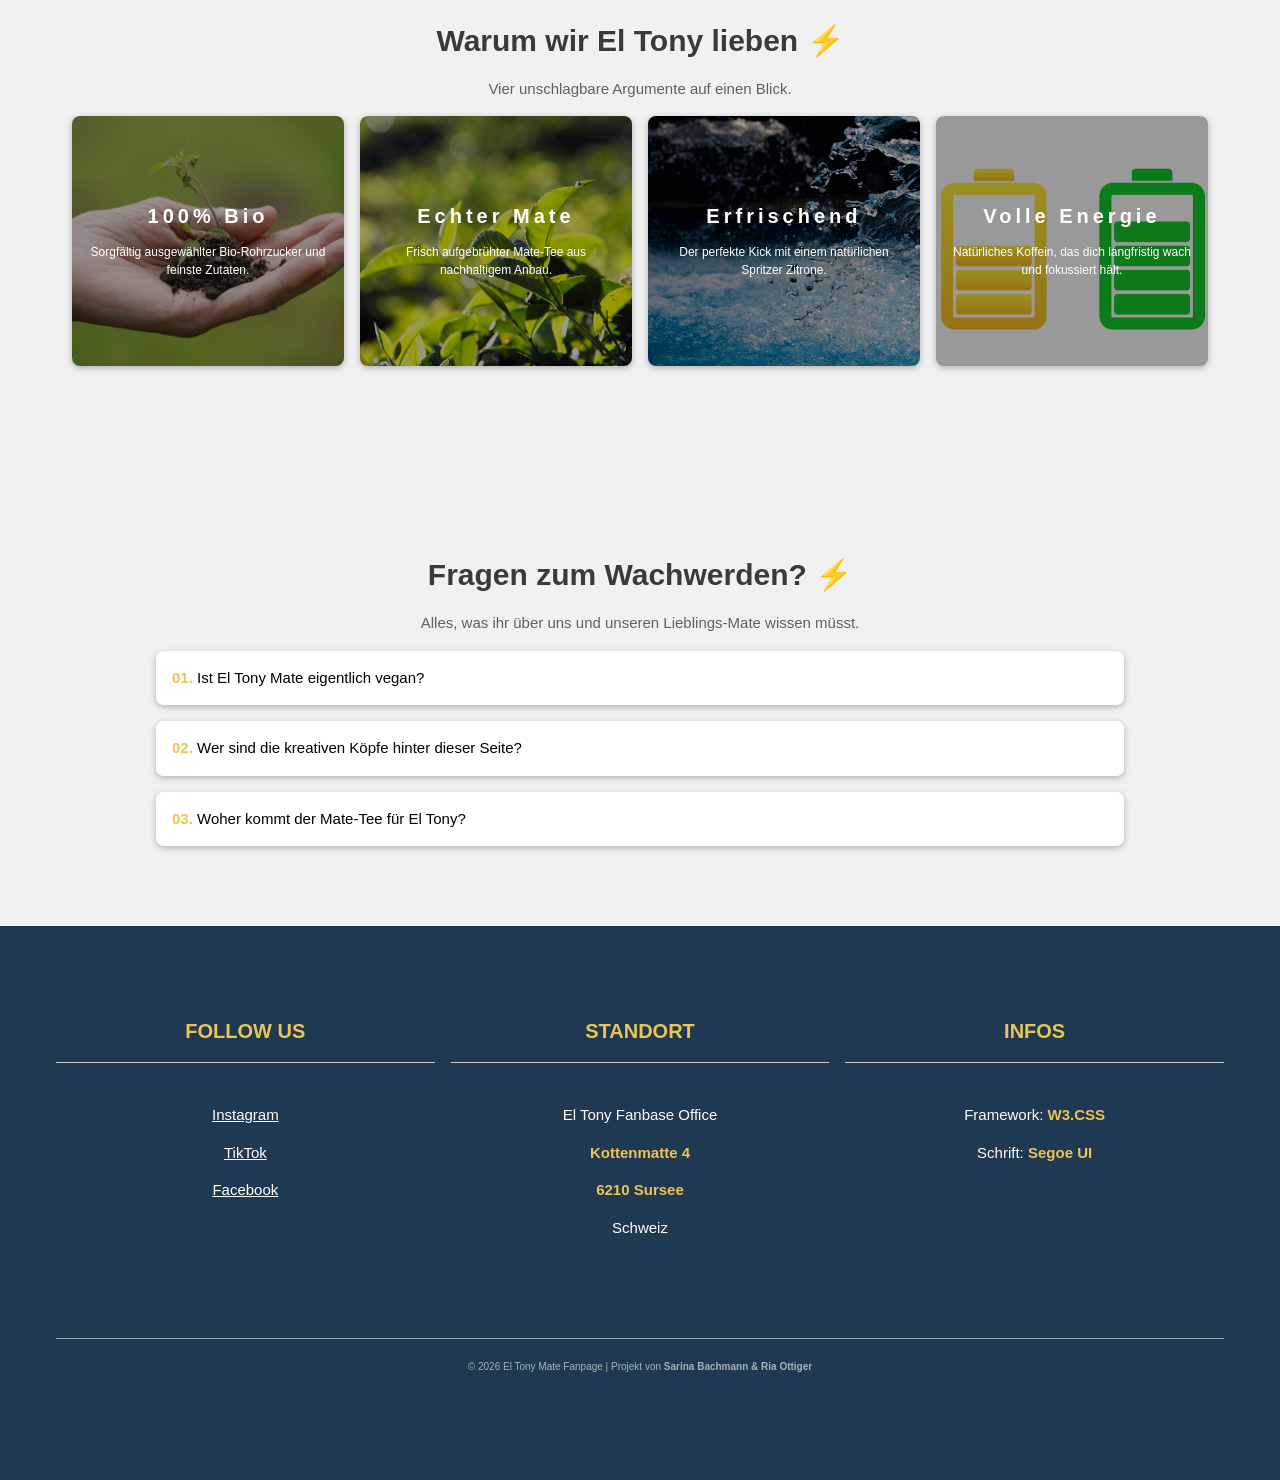
==== commit f0944112: "lowkey alles nomol es bizeli gändered oderso" ====
--- a/index.html
+++ b/index.html
@@ -223,7 +223,7 @@
                     </nav>
                 </section>
 
-                <address class="w3-third w3-container w3-margin-bottom">
+                <address class="w3-third w3-container w3-margin-bottom" style="font-style: normal;">
                     <h4 class="w3-padding-16 my-nav-text w3-border-bottom">STANDORT</h4>
                     <div class="w3-padding-16">
                         <p class="w3-text-white">El Tony Fanbase Office</p>
@@ -233,7 +233,7 @@
                     </div>
                 </address>
 
-                <section class="w3-third w3-container">
+                <section class="w3-third w3-container w3-margin-bottom">
                     <h4 class="w3-padding-16 my-nav-text w3-border-bottom">INFOS</h4>
                     <div class="w3-padding-16">
                         <p class="w3-text-white">Framework: <span class="my-nav-text">W3.CSS</span></p>
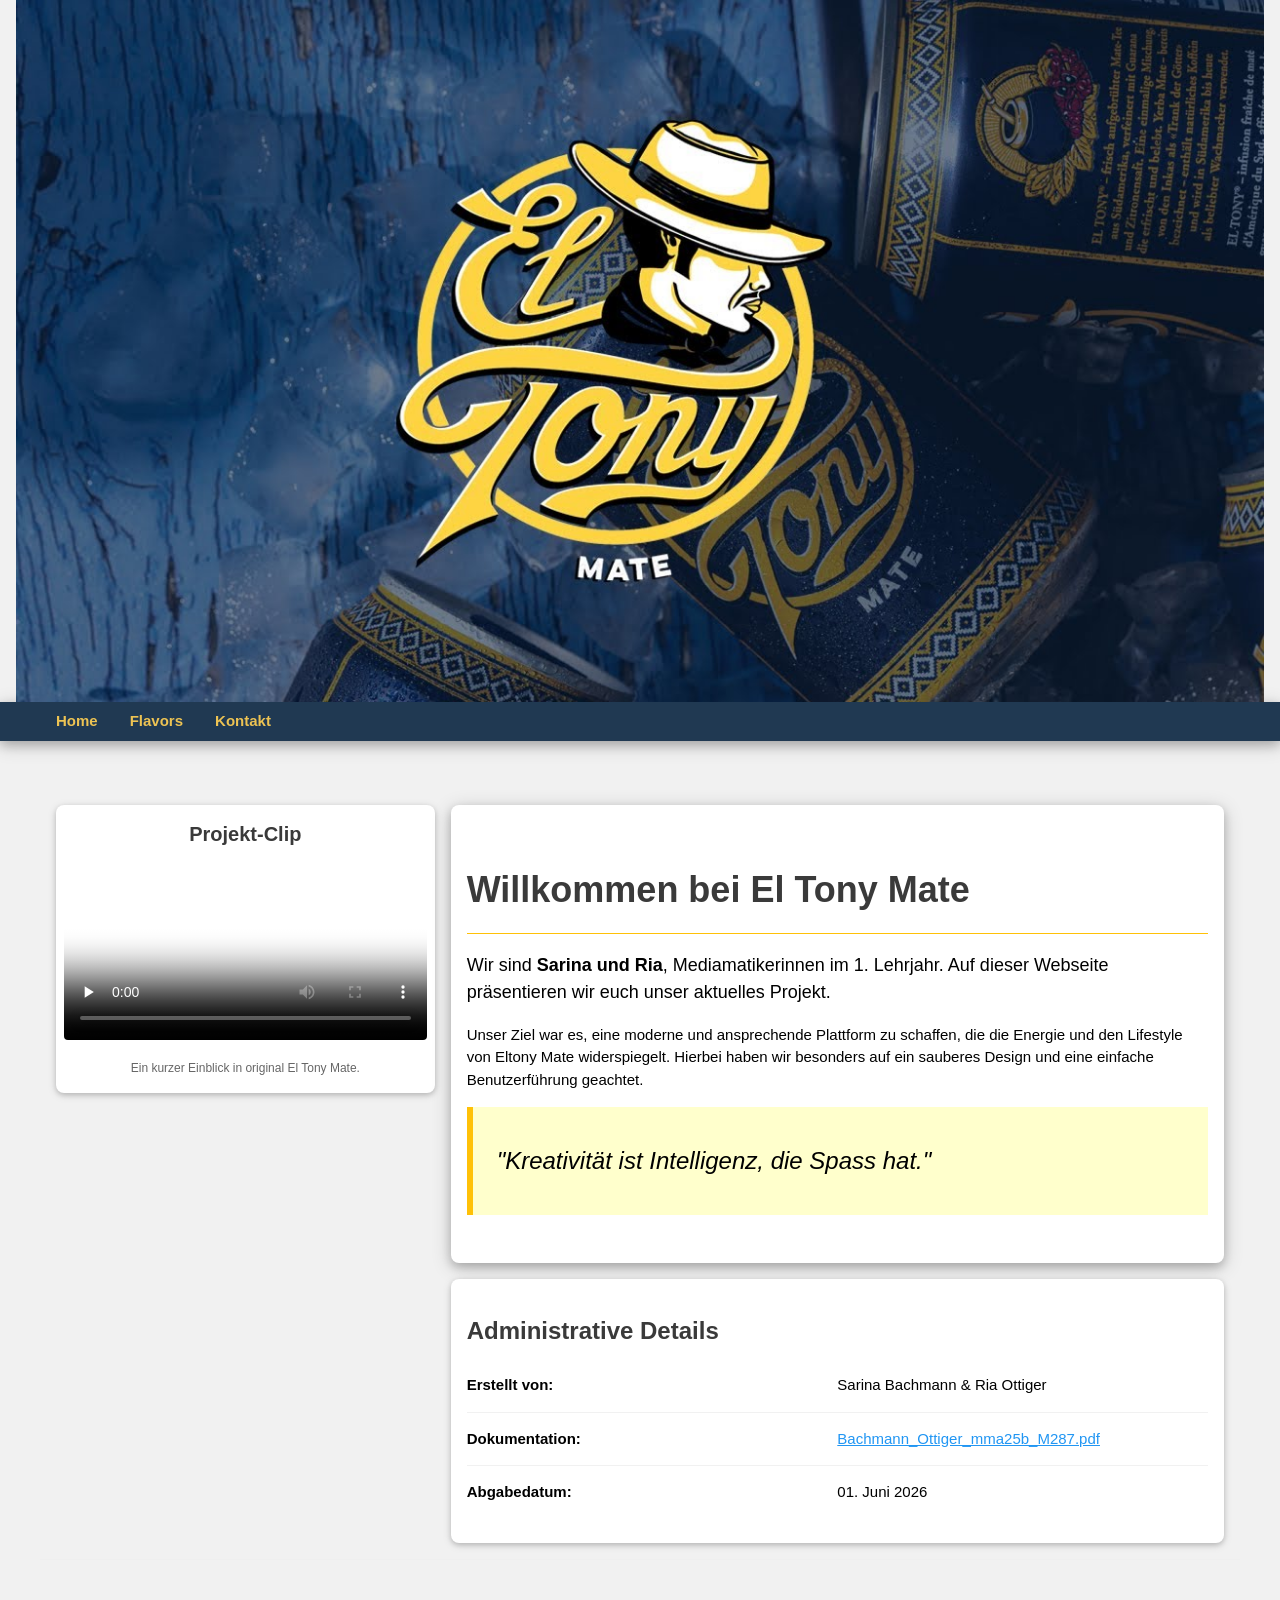
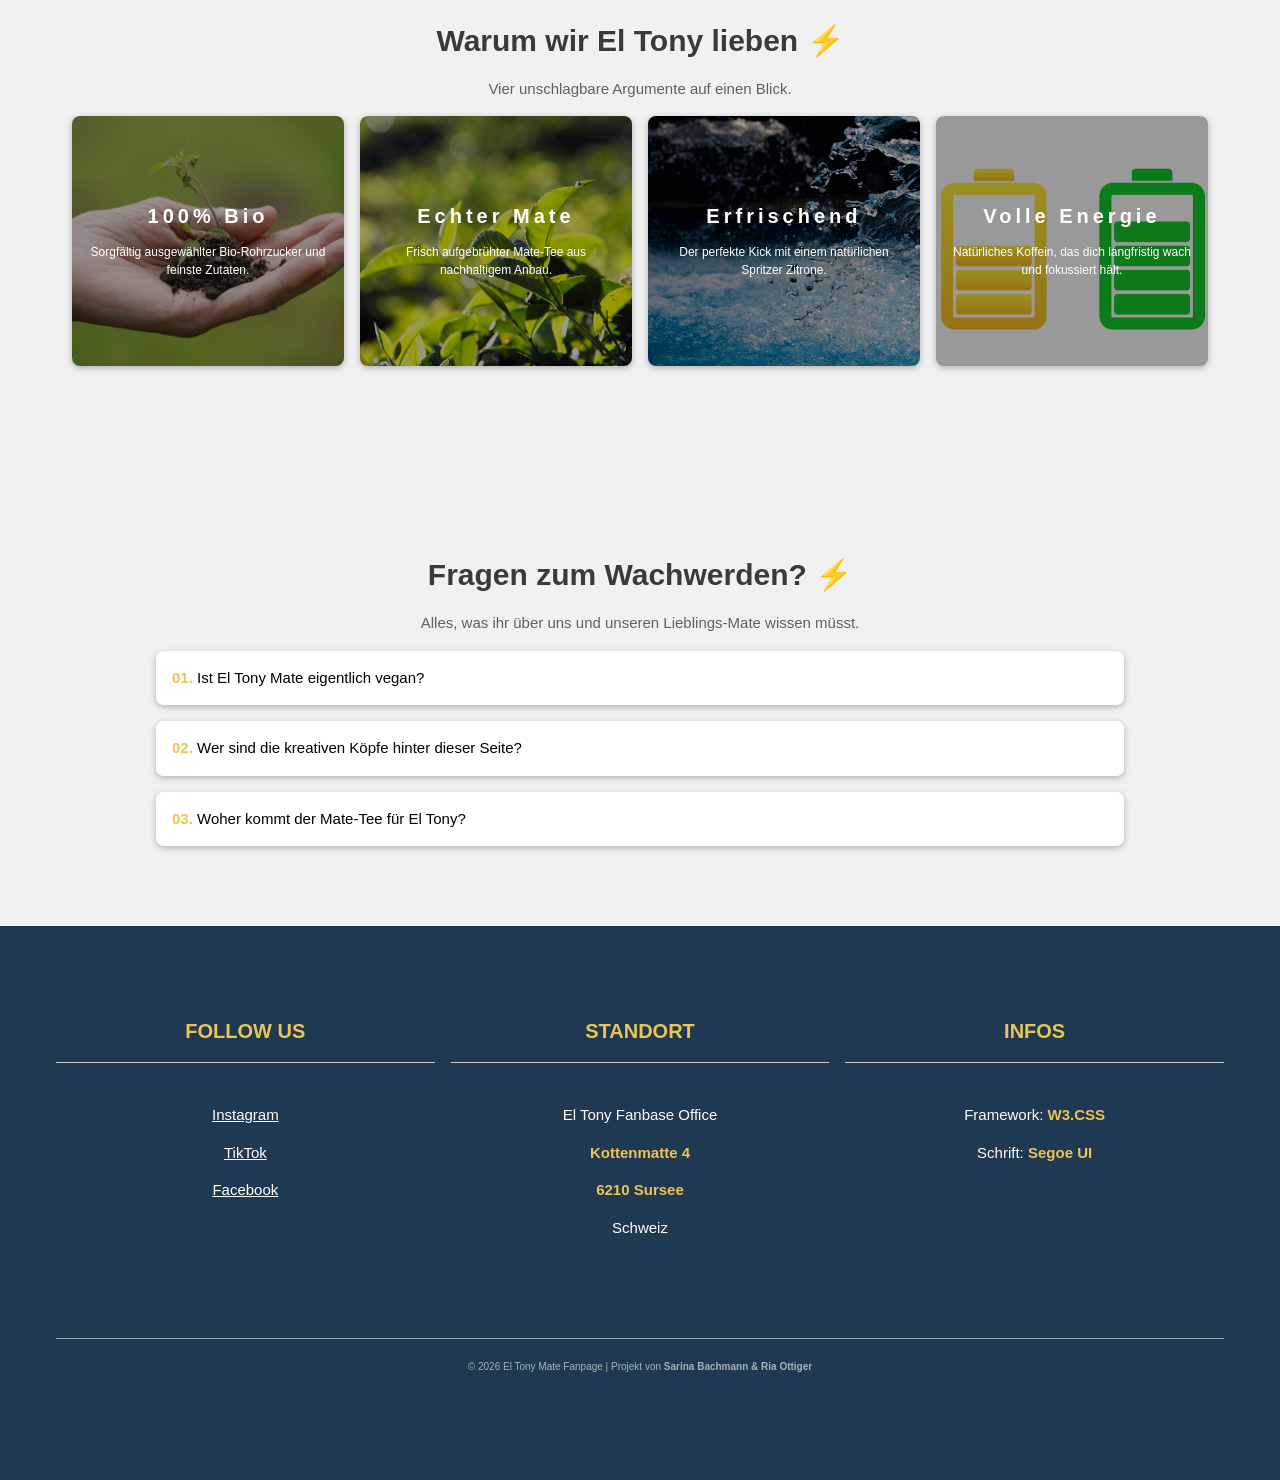
==== commit b148974c: "dokumentationsname geändert" ====
--- a/index.html
+++ b/index.html
@@ -81,8 +81,8 @@
                             <p><b>Dokumentation:</b></p>
                         </div>
                         <div class="w3-col s6">
-                            <p><a href="./docu/documentation_mma25b_bachmann_ottiger.pdf" target="_blank" class="w3-text-blue"
-                                    style="text-decoration: underline;">documentation_mma25b_bachmann_ottiger.pdf</a></p>
+                            <p><a href="./docu/Bachmann_Ottiger_mma25b_M287.pdf" target="_blank" class="w3-text-blue"
+                                    style="text-decoration: underline;">Bachmann_Ottiger_mma25b_M287.pdf</a></p>
                         </div>
                     </div>
 
